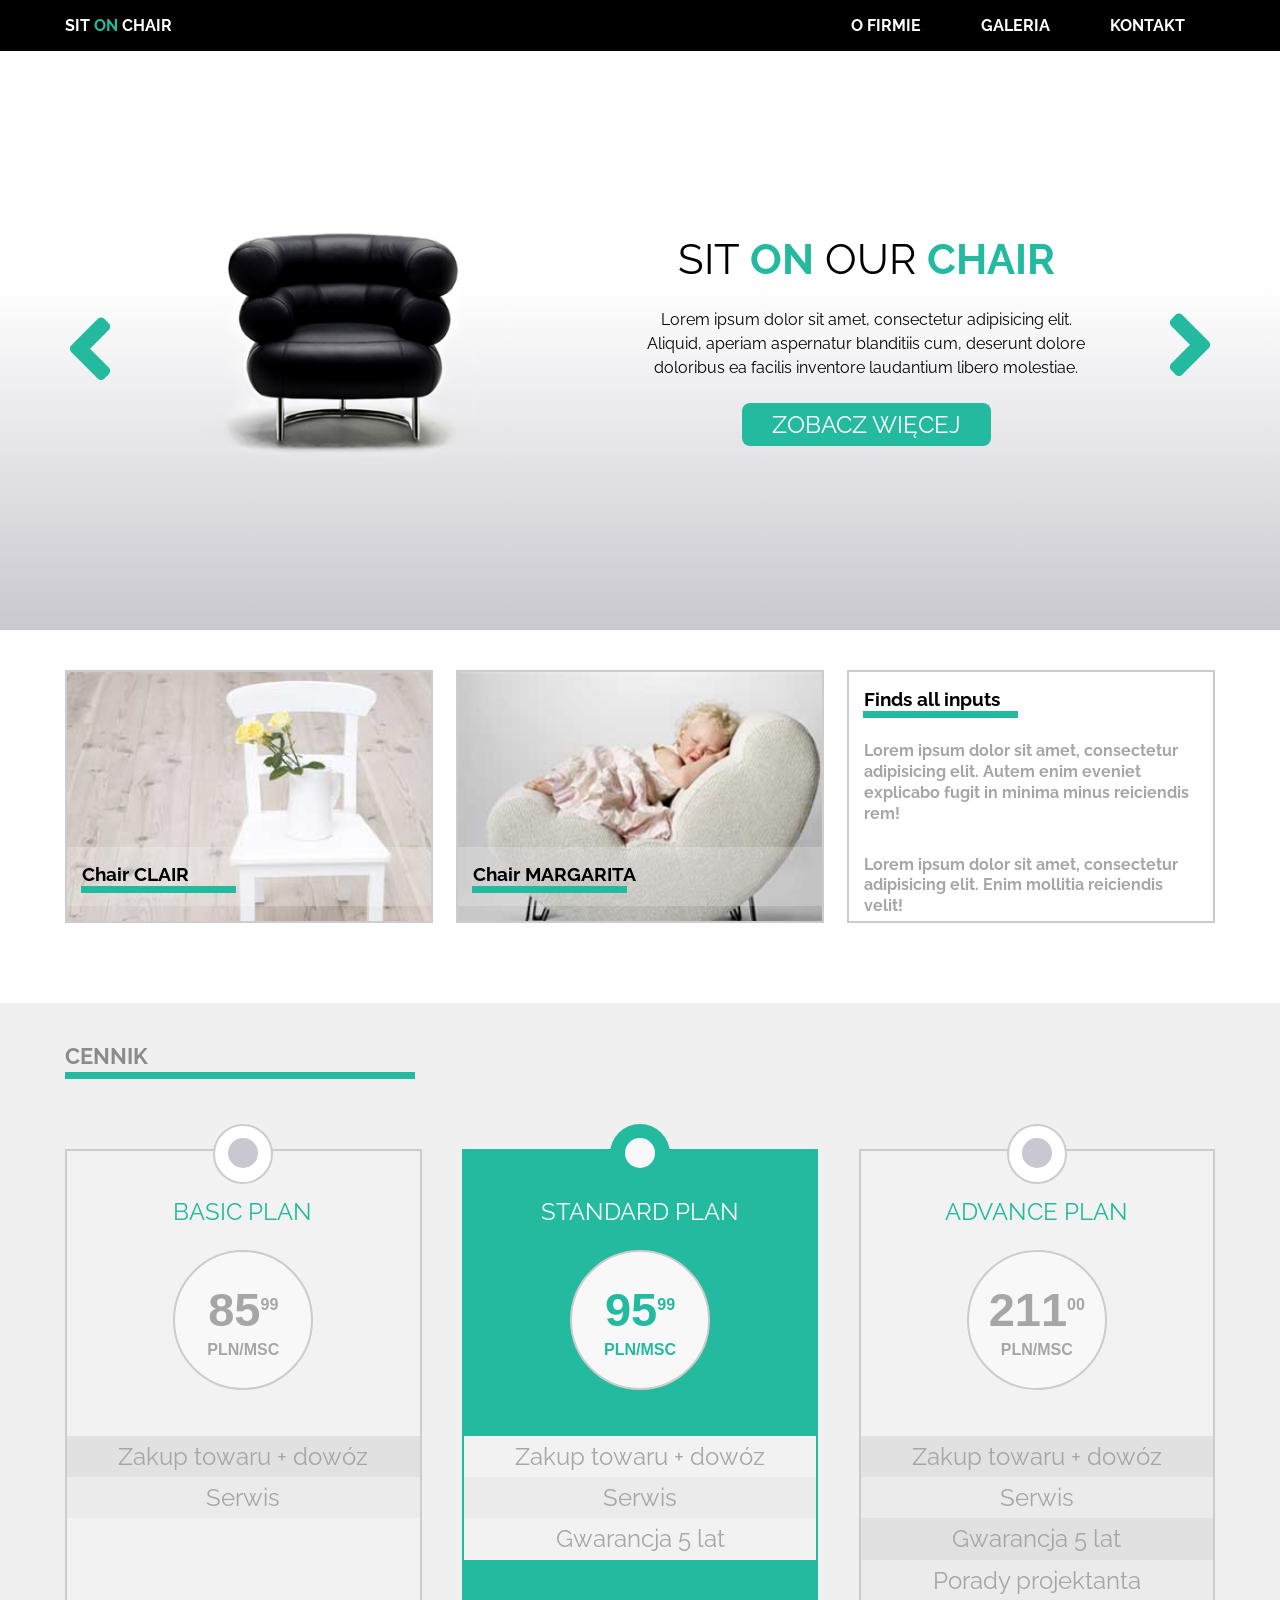
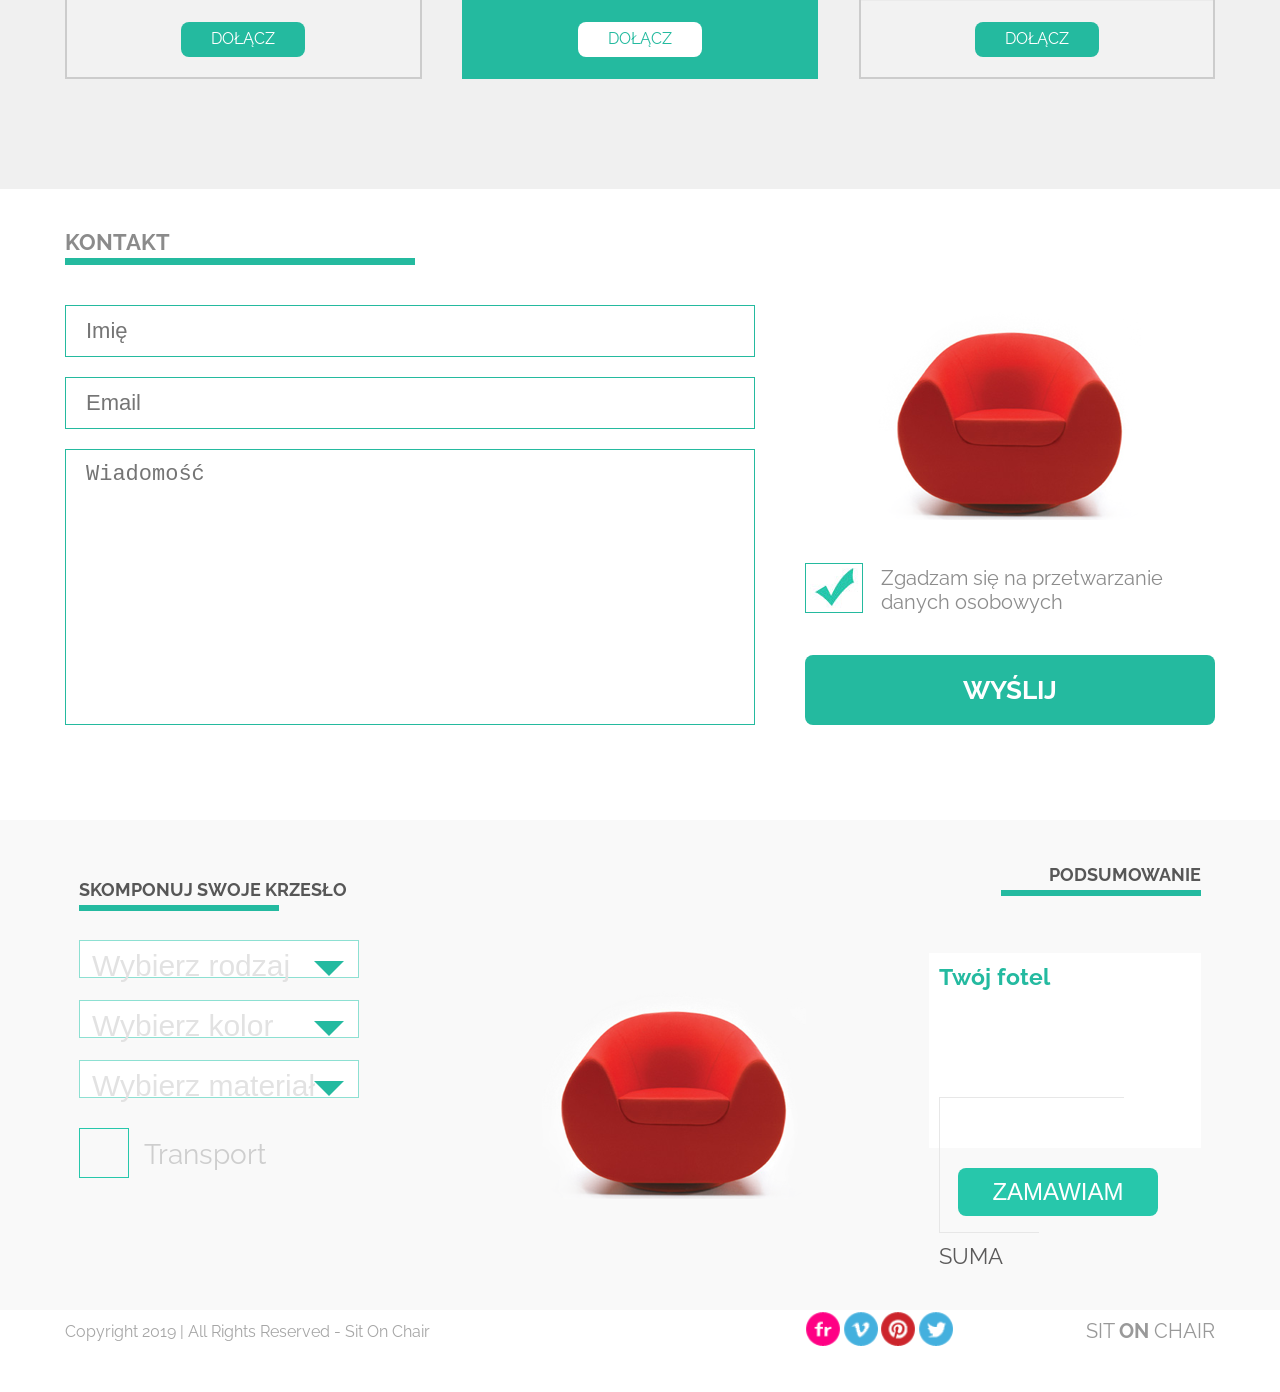
==== index.html @ a541148d "Additional section - Compose your chair" ====
<!DOCTYPE html>
<html lang="en">
<head>
    <meta charset="UTF-8">
    <title>Sit On Chair</title>
    <link rel="stylesheet" href="css/style.css">
    <link rel="stylesheet" href="https://use.fontawesome.com/releases/v5.6.1/css/all.css"
          integrity="sha384-gfdkjb5BdAXd+lj+gudLWI+BXq4IuLW5IT+brZEZsLFm++aCMlF1V92rMkPaX4PP"
          crossorigin="anonymous">
    <link rel="stylesheet" href="https://fonts.googleapis.com/css?family=Raleway:300,400,400i,700&amp;subset=latin-ext" >
    <script src="js/app.js"></script>
</head>
<body>

<!-- header -->
<header class="main-header">
    <div class="container container--flex">
        <h1 class="main-header__logo">
            <a href="#">
                SIT <span class="decor-text">ON</span> CHAIR
            </a>
        </h1>
        <nav class="main-header__nav">
            <ul class="nav-list">
                <li>
                    <a href="#">O Firmie</a>
                    <ul class="nav-list nav-list--sub">
                        <li><a href="#">Aktualności</a></li>
                        <li><a href="#">Nasz team</a></li>
                        <li><a href="#">Historia</a></li>
                    </ul>
                </li>
                <li><a href="#">Galeria</a></li>
                <li><a href="#">Kontakt</a></li>
            </ul>
        </nav>
    </div>
</header>
<!-- / header -->


<!-- slider -->
<section class="slider">
    <div class="slider__el">

        <div class="container container--flex">

            <div class="slider__col">
                <figure class="slides">
                    <img src="images/black_chair.png" alt="">
                </figure>

                <figure class="slides">
                    <img src="images/orange_chair.png" alt="">
                </figure>
            </div>

            <div class="slider__col slider__col--small">
                <h2 class="slider__title">
                    SIT <strong class="decor-text">ON</strong>
                    OUR <strong class="decor-text">CHAIR</strong>
                </h2>
                <p>
                    Lorem ipsum dolor sit amet, consectetur adipisicing elit. Aliquid,
                    aperiam aspernatur blanditiis cum, deserunt dolore doloribus ea facilis
                    inventore laudantium libero molestiae.
                </p>
                <a href="#" class="button">
                    Zobacz więcej
                </a>
            </div>

            <button class="slider__nav slider__nav--prev">
                <i class="fas fa-angle-left"></i>
            </button>
            <button class="slider__nav slider__nav--next">
                <i class="fas fa-angle-right"></i>
            </button>
        </div>

    </div>
</section>
<!-- / slider -->


<!-- offers section -->
<section class="offers spacing-y">
    <div class="container container--flex">

        <div class="offers__col">
            <a href="#">
                <div class="box1_img"></div>
            </a>
            <div class="offers__details">
                <h3 class="title--decor">
                    Chair CLAIR
                </h3>
            </div>
        </div>

        <div class="offers__col">
            <a href="#">
                <div class="box2_img"></div>
            </a>
            <div class="offers__details">
                <h3 class="title--decor">
                    Chair MARGARITA
                </h3>
            </div>
        </div>

        <div class="offers__col">
            <div class="offers__spacing">
                <h3 class="title--decor">Finds all inputs</h3>
                <p>Lorem ipsum dolor sit amet, consectetur adipisicing elit.
                    Autem enim eveniet explicabo fugit in minima minus reiciendis rem!</p>
                <p>Lorem ipsum dolor sit amet, consectetur adipisicing elit. Enim mollitia reiciendis velit!</p>
            </div>
        </div>

    </div>
</section>
<!-- / offers section -->


<!-- pricing section -->
<section class="pricing spacing-y">
    <h2 class="pricing__title container title--decor__sections">CENNIK</h2>
    <div class="container container--flex">

        <div class="pricing__col">
            <div class="pricing__col--plan">
                <h3>BASIC PLAN</h3>
                <div class="circle">
                    <strong>85<sup>99</sup></strong>
                    <strong>PLN/MSC</strong>
                </div>
            </div>
            <div class="pricing__col--descrip">
                <ul class="pricing__col--txt">
                    <li>Zakup towaru + dowóz</li>
                    <li>Serwis</li>
                </ul>
                <a href="#" class="button">DOŁĄCZ</a>
            </div>
        </div>

        <div class="pricing__col pricing__col--standard">
            <div class="pricing__col--plan">
                <h3>STANDARD PLAN</h3>
                <div class="circle">
                    <strong>95<sup>99</sup></strong>
                    <strong>PLN/MSC</strong>
                </div>
            </div>

            <div class="pricing__col--descrip">
                <ul class="pricing__col--txt">
                    <li>Zakup towaru + dowóz</li>
                    <li>Serwis</li>
                    <li>Gwarancja 5 lat</li>
                </ul>
                <a href="#" class="button">DOŁĄCZ</a>
            </div>
        </div>

        <div class="pricing__col">
            <div class="pricing__col--plan">
                <h3>ADVANCE PLAN</h3>
                <div class="circle">
                    <strong>211<sup>00</sup></strong>
                    <strong>PLN/MSC</strong>
                </div>
            </div>
            <div class="pricing__col--descrip">
                <ul class="pricing__col--txt">
                    <li>Zakup towaru + dowóz</li>
                    <li>Serwis</li>
                    <li>Gwarancja 5 lat</li>
                    <li>Porady projektanta</li>
                </ul>
                <a href="#" class="button">DOŁĄCZ</a>
            </div>
        </div>

    </div>
</section>
<!-- / pricing section -->


<!-- form section -->
<section class="form spacing-y">
    <h2 class="form__title container title--decor__sections">KONTAKT</h2>
    <div class="container">

        <form action="" method="post" class="container--flex">
            <div class="form__col">
                <input type="text" name="imie" placeholder="Imię" required>
                <input type="email" name="email" placeholder="Email">
                <textarea rows="10" cols="60" id="message" placeholder="Wiadomość"></textarea>
            </div>

            <div class="form__col--small">
                <figure>
                    <div class="red_chair_img"></div>
                </figure>
                <label for="personal_data" class="check--container">Zgadzam się na przetwarzanie danych osobowych
                    <input type="checkbox" id="personal_data" checked="checked">
                    <span class="check--image"></span>
                </label>
                <a href="#" class="button">
                    Wyślij
                </a>
            </div>
        </form>

    </div>
</section>
<!-- / form section -->


<!--application-->
<section class="application">
    <div class="container container--flex">
        <section class="choice_part inline">
            <header>
                <h3>SKOMPONUJ SWOJE KRZESŁO</h3>
                <span class="green_bell"></span>
            </header>

            <div class="form">
                <div class="drop_down_list">
                    <span class="list_label">Wybierz rodzaj</span>
                    <span class="list_arrow"></span>
                    <ul class="list_panel">
                        <li>Clair</li>
                        <li>Margarita</li>
                        <li>Selena</li>
                    </ul>
                </div>
                <div class="drop_down_list">
                    <span class="list_label">Wybierz kolor</span>
                    <span class="list_arrow"></span>
                    <ul class="list_panel">
                        <li>Czerwony</li>
                        <li>Czarny</li>
                        <li>Pomarańczowy</li>
                    </ul>
                </div>
                <div class="drop_down_list">
                    <span class="list_label">Wybierz materiał</span>
                    <span class="list_arrow"></span>
                    <ul class="list_panel">
                        <li>Tkanina</li>
                        <li>Skóra</li>
                    </ul>
                </div>
                <div class="checkbox check-box">
                    <input type="checkbox" id="transport" data-transport-price="200">
                    <label for="transport">Transport</label>
                </div>
                <!--<div class="checkbox"></div>-->
                <!--<span class="list_label inline_text">Transport</span>-->
            </div>
        </section>

        <section class="image_part inline">
            <img src="images/red_chair.png">
        </section>

        <section class="summary_part inline">
            <header class="align_right">
                <h3>PODSUMOWANIE</h3>
                <span class="green_bell"></span>
            </header>

            <div class="summary_panel">
                <div class="panel_left">
                    <h4 class="title">Twój fotel</h4>
                    <span class="color"></span>
                    <span class="pattern"></span>
                    <span class="transport"></span>
                </div>
                <div class="panel_right">
                    <h4 class="title value"></h4>
                    <span class="color value"></span>
                    <span class="pattern value"></span>
                    <span class="transport value"></span>
                </div>
                <div class="sum_label">SUMA</div>
                <div class="sum"><strong></strong></div>
            </div>
            <a href="" class="green_button">Zamawiam</a>
        </section>
    </div>
</section>
<!--/ application-->


<!-- footer -->
<footer class="container container--flex">
    <div class="footer__col">
        <p>Copyright 2019 | All Rights Reserved - Sit On Chair</p>
    </div>
    <div class="footer__col footer__col--small">
        <div class="footer__col--small">
            <a href="#"><div class="flickr_img"></div></a>
            <a href="#"><div class="vimeo_img"></div></a>
            <a href="#"><div class="pinterest_img"></div></a>
            <a href="#"><div class="twitter_img"></div></a>
        </div>
        <p>SIT <span>ON</span> CHAIR</p>
    </div>
</footer>
<!-- / footer -->

</body>
</html>
---- css/style.css ----
:root {
    --decor-color: #24ba9f;
}

* {
    box-sizing: border-box;
    padding: 0;
    margin: 0;
}

html {
    font-family: 'Raleway', sans-serif;
    font-size: 10px;
    text-align: left;
    /*min-width: 650px;*/
}

body {
    min-width: 640px;
}

img {
    max-width: 100%;
}

a {
    text-decoration: none;
}

textarea {
    resize: none;
}

.container {
    max-width: 1170px;
    margin: 0 auto;
    padding-left: 10px;
    padding-right: 10px;
}

.container--flex {
    display: flex;
    align-items: center;
    justify-content: space-between;
}


.decor-text {
    color: var(--decor-color);
}


.main-header {
    background-color: #000;
    color: white; /* when background image would be disabled */
    text-transform: uppercase;
    font-size: 1.6rem;
}

@media screen and (max-width: 640px), (max-width: 800px){
    .main-header .container--flex {
        flex-direction: column;
    }
    .main-header h1 {
        font-size: 1.8rem;
        padding-bottom: 1rem;
        padding-top: 2rem;
    }
}

.main-header a {
    color: #fff;
}

.main-header h1 {
    font-size: 1.6rem;
}

.main-header__logo a,
.main-header__nav a {
    font-weight: 700;
}

.main-header__logo a:hover,
.main-header__logo a span:hover {
    color: var(--decor-color);
}

.main-header a:hover > span {
    color: #fff;
}

.nav-list {
    list-style: none;
    font-size: 0;
}

.nav-list li {
    display: inline-block;
    font-size: initial;
    position: relative;
    margin: 0 10px;
    padding: 16px 20px;
}

.nav-list li:before {
    content: "";
    position: absolute;
    top: 100%;
    left: 0;
    width: 100%;
    height: 10px;
}

.nav-list li:hover .nav-list--sub {
    display: block;
}

.nav-list--sub {
    position: absolute;
    left: 50%;
    top: calc(100% + 10px); /* bottom sub-nav */
    transform: translateX(-50%);
    width: 130px;
    text-transform: none;
    background: #000;
    padding: 11px 10px;
    display: none;
}

.nav-list--sub:before {
    content: "";
    width: 0;
    height: 0;
    border: 10px solid transparent;
    border-bottom-color: #000;
    position: absolute;
    left: 50%;
    top: -20px;
    transform: translateX(-50%);
}

.nav-list--sub li {
    padding: 6px 0;
}

.nav-list--sub li a:hover {
    color: var(--decor-color);
}


.slider {
    background: linear-gradient(to bottom, #fff 40%, #c9c8d0);
    height: calc(70vh - 51px);
    font-size: 1.6rem;
    text-align: center;
}

.slider .container,
.slider__el {
    height: 100%;
}

button i .fas {
    font-weight: 400;
}

.slider__col {
    width: 48%;
}

.slider__col--small {
    width: 45%;
    padding-right: 50px;
}

.slider__col img {
    width: 90%;
}

.slider__title {
    font-size: 4.2rem;
    color: initial;
}

.slider__col h2 {
    font-weight: 400;
}

.slider p {
    padding-bottom: 5%;
    padding-top: 5%;
    line-height: 1.5;
}

.button {
    display: inline-block;
    background: var(--decor-color);
    color: #fff;
    font-size: 2.4rem;
    padding: 7px 30px;
    border-radius: 8px;
    transition: all .3s;
    text-transform: uppercase;
}

.button:hover {
    color: var(--decor-color);
    background: #dfdfdf;
}

.slider__nav {
    position: absolute;
    top: 39%;
    transform: translateY(-50%);
    z-index: 2;
    background: none;
    border: 0;
    color: var(--decor-color);
    font-size: 10rem;
}

.slider__nav--next {
    top: 11%;
    position: relative;
}

.offers .container {
    align-items: flex-start;
}

.spacing-y {
    padding: 40px 0 80px;
}

.offers img {
    width: 100%;
    display: block;
}

.offers__col {
    width: 32%;
    font-size: 1.6rem;
    max-height: 253px;
    overflow: hidden;
    position: relative;
    color: #a6a6a6;

    border: 2px solid #ccc;
    line-height: 1.3;
}

.offers__col a .box1_img,
.offers__col a .box2_img {
    background-image: url("../images/box1_img.jpg");
    width: 100%;
    height: 260px;
    margin-bottom: 5px;
    background-size: contain;
    background-repeat: no-repeat;
}

.offers__col a .box2_img {
    background-image: url("../images/box2_img.jpg");
}

.offers__details {
    position: absolute;
    left: 0;
    bottom: 15px;
    width: 100%;
    background: rgba(255,255,255,.2);
    padding: 15px 15px 20px;
    z-index: 2; /* text over an image */
    pointer-events: none;
}

.title--decor,
.title--decor__sections {
    position: relative;
    color: black;
}

.title--decor__sections {
    font-size: 2.2rem;
    color: #8b8b8b;
}

.title--decor:before {
    content: "";
    width: 155px;
    height: 7px;
    background-color: var(--decor-color);
    position: absolute;
    left: -1px;
    bottom: -7px;
}

.title--decor__sections:before {
    content: "";
    width: 350px;
    height: 7px;
    background-color: var(--decor-color);
    position: absolute;
    bottom: -10px;
}

.offers__spacing {
    padding: 15px;
}

.offers p {
    margin: 30px 0;
    font-weight: 700;
}


.pricing {
    background: #f0f0f0;
    color: #a6a6a6;
    font-size: 1.6rem;
}

.pricing__title,
.form__title {
    margin-bottom: 40px;
}

.pricing__col {
    width: 31%;
    font-size: 1.6rem;
    height: 530px;
    position: relative;
    margin-top: 40px;
    margin-bottom: 30px;
    padding: 20px 0;
    border: 2px solid #ccc;
    line-height: 1.3;
    background: #f2f2f2;

    display: flex;
    flex-direction: column;
    align-items: center;
    justify-content: space-between;
}

.pricing__col--plan {
    display: flex;
    flex-direction: column;
    height: 60%;
}

.pricing__col--descrip {
    display: flex;
    flex-direction: column;
    justify-content: space-between;
    height: 50%;
    width: 100%;
    align-items: center;
}


.pricing__col:before,
.pricing__col:after {
    content: "";
    box-sizing: border-box;
    position: absolute;
    border-radius: 50%;
    width: 30px;
    height: 30px;
    left: 0;
    right: 0;
    margin: 0 auto; /* necessary */
    top: -13px;
    background-color: #c9c8d0;
}

.pricing__col:before {
    width: 60px;
    height: 60px;
    border: 2px solid #ccc;
    top: -27px;
    background-color: #fff;
}

.pricing__col h3 {
    font-size: 2.4rem;
    font-weight: 400;
    color: var(--decor-color);
    margin-top: 25px;
    margin-bottom: 18px;
}

.pricing__col--txt {
    font-size: 2.4rem;
    text-align: center;
    background-color: #e1e1e1;
    width: 100%;
    color: #8b8b8b;
}

.pricing__col--standard .pricing__col--txt:nth-child(1n) {
    background-color: #f2f2f2;
}

.pricing__col--txt li {
    padding-top: 5px;
    padding-bottom: 5px;
    list-style: none;
    color: #a6a6a6;
}

.pricing__col--txt li:nth-child(2n) {
    background-color: #ebebeb;
}

.pricing__col .circle {
    width: 140px;
    height: 140px;
    margin-top: 5px;
    margin-bottom: 25px;
    margin-left: 50%;
    margin-right: 11%;
    border: 2px solid #ccc;
    border-radius: 50%;
    transform: translateX(-50%);
    background-color: #f8f8f8;
    display: flex;
    flex-direction: column;
    align-items: center;
    justify-content: center;
}

.pricing__col .circle strong {
    font-size: 4.7rem;
    font-family: ralewaybold, Arial, sans-serif;
}

.pricing__col .circle strong:last-of-type {
    font-size: 1.6rem;
}

.pricing__col .circle sup {
    font-size: 1.6rem;
    margin-bottom: 5px;
}

.pricing__col .button {
    font-size: 1.6rem;
    margin: 0 auto;
}

.pricing__col--standard {
    background-color: var(--decor-color);
    border: 2px solid var(--decor-color);
}

.pricing__col--standard h3 {
    color: #f8f8f8;
}

.pricing__col--standard .circle {
    color: var(--decor-color);
}

.pricing__col--standard .button {
    background-color: #f8f8f8;
}

.pricing__col--standard:before {
    border: 2px solid var(--decor-color);
}

.pricing__col--standard:before {
    background-color: var(--decor-color);
}
.pricing__col--standard:after {
    background-color: #f8f8f8;
}

.pricing__col--standard .button {
    background-color: #fff;
    color: var(--decor-color);
}

.pricing__col--standard .button:hover {
    color: var(--decor-color);
    background: #f8f8f8;
    font-weight: 700;
}

.form {
    color: #8c8c8c;
}

.form__col {
    width: 60%;
    font-size: 2.2rem;
}

.form__col--small {
    width: 40%;
    padding-left: 50px;
    display: flex;
    flex-direction: column;
    text-align: center;
    padding-bottom: 0;
}

.form__col--small figure {
    display: flex;
    justify-content: center;
}

.form__col--small figure .red_chair_img {
    background-image: url("../images/red_chair.png");
    width: 264px;
    height: 210px;
    margin-bottom: 5px;
    background-size: contain;
    background-repeat: no-repeat;
}

.form__col--small label {
    font-size: 2rem;
    padding-left: 76px;
    text-align: left;
    margin-top: 10%;
    margin-bottom: 10%;
}

.form__col--small .button {
    font-size: 2.6rem;
    font-weight: 700;
    padding-top: 20px;
    padding-bottom: 20px;
}

input,
textarea {
    width: 100%;
    font-size: 2.2rem;
    padding: 12px 20px;
    margin-top: 10px;
    margin-bottom: 10px;
    border: 1px solid var(--decor-color);
}

input:focus,
textarea:focus {
    background-color: var(--decor-color);
    color: white;
}

input:focus::placeholder,
textarea:focus::placeholder {
    color: #fff;
    opacity: 1; /* Firefox */
}
input:focus:-ms-input-placeholder { /* Internet Explorer 10-11 */
    color: #fff;
}
input:focus::-ms-input-placeholder { /* Microsoft Edge */
    color: #fff;
}

/* c h e c k b o x */
.check--container {
    display: block;
    position: relative;
    padding-left: 50px;
    cursor: pointer;
    font-size: 22px;
    -webkit-user-select: none;
    -moz-user-select: none;
    -ms-user-select: none;
    user-select: none;
}

/* Hiding the browser's default checkbox */
.check--container input {
    position: absolute;
    opacity: 0;
    cursor: pointer;
    height: 0;
    width: 0;
}

/* Custom checkbox */
.check--image {
    position: absolute;
    top: -3px;
    left: 0;
    height: 50px;
    width: 58px;
    background-color: #eee;
    border: 1px solid var(--decor-color);
}

/* When checked, add a background image (checkmark) */
.check--container input:checked ~ .check--image {
    height: 50px;
    width: 58px;
    background: url("../images/form_ok.jpg") no-repeat center;
    border: 1px solid var(--decor-color);
}

/* Hiding when not checked */
.check--image:after {
    content: "";
    position: absolute;
    display: none;
}

/* Show checkmark image when checked */
.check--container input:checked ~ .check--image:after {
    display: block;
}


.footer__col {
    font-size: 1.6rem;
    color: #a6a6a6;
    width: 60%;
    padding-bottom: 40px;
}

.footer__col--small {
    font-size: 2rem;
    color: #999999;
    width: 40%;
    padding-left: 25px;

    display: flex;
    justify-content: space-between;
    align-items: center;
}

.footer__col--small span {
    font-weight: 700;
}

.footer__col--small a .flickr_img,
.footer__col--small a .vimeo_img,
.footer__col--small a .pinterest_img,
.footer__col--small a .twitter_img {
    background-image: url("../images/flickr.png");
    width: 37px;
    height: 37px;
    margin-bottom: 5px;
    background-size: contain;
    background-repeat: no-repeat;
}

.footer__col--small a .vimeo_img {
    background-image: url("../images/vimeo.png");
}
.footer__col--small a .pinterest_img {
    background-image: url("../images/pinterest.png");
}
.footer__col--small a .twitter_img {
    background-image: url("../images/twitter.png");
}

@media screen and (max-width: 800px) {
    .slider {
        background: linear-gradient(to bottom, #fff 40%, #c9c8d0);
        height: calc(81vh - 51px);
        font-size: 1.6rem;
    }

    .slider__nav--prev {
        top: 53%;
    }

    .pricing .container--flex {
        flex-direction: column;
    }
    .pricing__col {
        width: 70%;
    }

    .pricing h2 {
        text-align: center;
        padding-bottom: 1rem;
    }

    .form h2 {
        text-align: center;
        padding-bottom: 1rem;
    }

    .container .container--flex {
        flex-direction: column;
        justify-content: flex-start;
    }

    .container .form__col {
        width: 80%;
    }
    .container .form__col--small {
        width: 80%;
        padding-left: 0;
    }

    .title--decor__sections:before {
        content: "";
        width: 60%;
        height: 3px;
        left: 20%;
        background-color: var(--decor-color);
        position: absolute;
        bottom: -10px;
    }

    .spacing-y {
        padding: 4rem 0 4rem;
    }

    .offers .container--flex {
        flex-direction: column;
        align-items: center;
    }

    .offers__col a .box1_img,
    .offers__col a .box2_img {
        background-position: center;
    }
    .offers .offers__col {
        width: 90%;
        border: none;
        text-align: center;
        padding-top: 2rem;
    }
    .offers .offers__col:first-child {
        padding-top: 0;
    }

    .title--decor:before {
        content: "";
        width: 50%;
        height: 3px;
        left: 25%;
        background-color: var(--decor-color);
        position: absolute;
        bottom: -10px;
    }

    .footer__col {
        width: 80%;
        padding-bottom: 40px;
        text-align: center;
    }

    .footer__col--small {
        width: 55%;
        padding-left: 25px;

        display: flex;
        justify-content: space-between;
        align-items: center;
    }

    footer.container--flex {
        flex-direction: column-reverse;
    }
}

@media screen and (max-width: 640px) {
    .pricing__col {
        width: 80%;
    }
}


.slides {
    display: none;
}

.visible {
    display: inline-block;
}


/* compose your chair */

.application {
    background-color: #f9f9f9;
    padding-top: 30px;
    padding-bottom: 80px;
}
.application h3 {
    color: #575757;
    font-size: 18px;
}

.application header.align_right{
    text-align: right;
}

.inline {
    display:inline-block;
    width:300px;
    padding:14px;
    vertical-align: top;
}

.drop_down_list {
    border:1px solid #8de0d2;
    width: 280px;
    height:38px;
    background-color: white;
    margin-top:22px;
    padding: 8px 12px;
    position: relative;
}

.list_label {
    font-size: 30px;
    color: #e2e2e2;
    font-family: 'ralewaylight', Arial, Tahoma, sans-serif;
}

.checkbox {
    position: relative;
    padding: 30px 30px 30px 0;
}
.checkbox input {
    display: block;
    opacity: 0;
    height: 48px;
    position: absolute;
    width: 48px;
    cursor: pointer;
}

.checkbox label {
    display: block;
    padding-left: 65px;
    position: relative;
    font-size: 28px;
    color: #cecece;
    line-height: 120%;
    padding-top: 10px;
    cursor: pointer;
}

.checkbox label::before, .checkbox label::after {
    border: 1px solid #27c7ab;
    content: "";
    display: block;
    left: 0;
    height: 48px;
    position: absolute;
    width: 48px;
    top: 0;
}
.checkbox label::after {
    background: url("data:image/svg+xml;charset=US-ASCII,%3Csvg%20xmlns%3D%22http%3A//www.w3.org/2000/svg%22%20xmlns%3Axlink%3D%22http%3A//www.w3.org/1999/xlink%22%20preserveAspectRatio%3D%22xMidYMid%22%20width%3D%2233.875%22%20height%3D%2233%22%20viewBox%3D%220%200%2033.875%2033%22%3E%0A%20%20%3Cpath%20d%3D%22M9.470%2C15.209%20L14.061%2C24.104%20C14.061%2C24.104%2021.522%2C6.026%2033.287%2C-0.000%20C33.000%2C4.304%2031.852%2C8.035%2033.861%2C12.626%20C28.696%2C13.774%2018.078%2C26.687%2014.635%2C33.000%20C9.756%2C26.974%204.017%2C22.382%20-0.000%2C20.948%20L9.470%2C15.209%20Z%22%20fill%3D%22%2327c7ab%22/%3E%0A%3C/svg%3E%0A") no-repeat center;
    border: 0;
    display: none;
}

.checkbox input:checked + label::after {
    display: block;
}

.active {
    background: url('../images/form_ok.jpg');
    width: 48px;
    height: 40px;

}
.inline_text {
    display: inline-block;
    width: 228px;
    vertical-align: top;
    margin-top: 30px;
    margin-left: 15px;
    color: #aeaeae;
}
.image_part img{
    margin-top: 110px;
    margin-left: 38px;
}

.application .green_bell {
    background-color: #24baa0;
    width: 200px;
    height: 6px;
    display: inline-block;
    margin: 5px 0 5px 0;
}

.summary_panel {
    background-color: white;
    width:100%;
    height:195px;
    padding:10px;
    margin-top: 50px;

}

.application .green_button {
    background-color: #27c7ab;
    color: white;
    text-align:center;
    text-transform: uppercase;
    width: 200px;
    padding: 10px 30px;
    font-size: 24px;
    display: inline-block;
    font-family: 'ralewaymedium', Arial, Tahoma, sans-serif;
    margin-top: 20px;
    margin-left: 29px;
    border-radius: 8px;
    text-decoration: none;
}
.panel_left {
    display: inline-block;
    width: 185px;
    vertical-align: top;
    padding-bottom:10px;
    border-bottom:1px solid #e7e7e7;
    height: 135px;
}

.panel_right {
    display: inline-block;
    width: 100px;
    border-left:1px solid #e7e7e7;
    text-align: right;
    vertical-align: top;
    padding-bottom:10px;
    border-bottom:1px solid #e7e7e7;
    height: 135px;
}

.panel_left h4 , .panel_right h4{
    color: #24baa0;
    font-size: 23px;
}

.panel_left span{
    margin-top:10px;
    font-size: 22px;
    color: #5b5a5a;
    display: block;
}

.panel_right span {
    display: block;
    font-size: 22px;
    color: #24baa0;
    margin-top:10px;
}
.sum_label{
    display: inline-block;
    width: 185px;
    margin-top: 10px;
    font-size: 22px;
    color: #5b5a5a;
}

.sum {
    display: inline-block;
    width: 100px;
    text-align: right;
    margin-top: 10px;
    font-size: 22px;
    color: #24baa0;
}

.list_arrow {
    width: 0;
    height: 0;
    border-left: 15px solid transparent;
    border-right: 15px solid transparent;
    border-top: 15px solid #24baa0;
    display:block;
    position: absolute;
    right: 14px;
    top: 20px;
    cursor: pointer;
}

.list_panel {
    background-color: white;
    border: 1px solid #ccc;
    width: 288px;
    padding-left: 15px;
    padding-bottom: 10px;
    list-style: none;
    margin: 0;
    left: 0px;
    z-index: 2;
    position: absolute;
    top: 54px;
    display:none;
}
.list_panel li {
    margin-top:10px;
    cursor: pointer;
    color: #585858;
}

.title {
    height: 30px;
}


/* animations */

.focus-in {
    -webkit-animation: focus-in 0.3s cubic-bezier(0.250, 0.460, 0.450, 0.940) both;
    animation: focus-in 0.3s cubic-bezier(0.250, 0.460, 0.450, 0.940) both;
}

@-webkit-keyframes focus-in {
    0% {
        -webkit-filter: blur(8px);
        filter: blur(8px);
        opacity: 0;
    }
    100% {
        -webkit-filter: blur(0px);
        filter: blur(0px);
        opacity: 1;
    }
}
@keyframes focus-in {
    0% {
        -webkit-filter: blur(12px);
        filter: blur(12px);
        opacity: 0;
    }
    100% {
        -webkit-filter: blur(0px);
        filter: blur(0px);
        opacity: 1;
    }
}
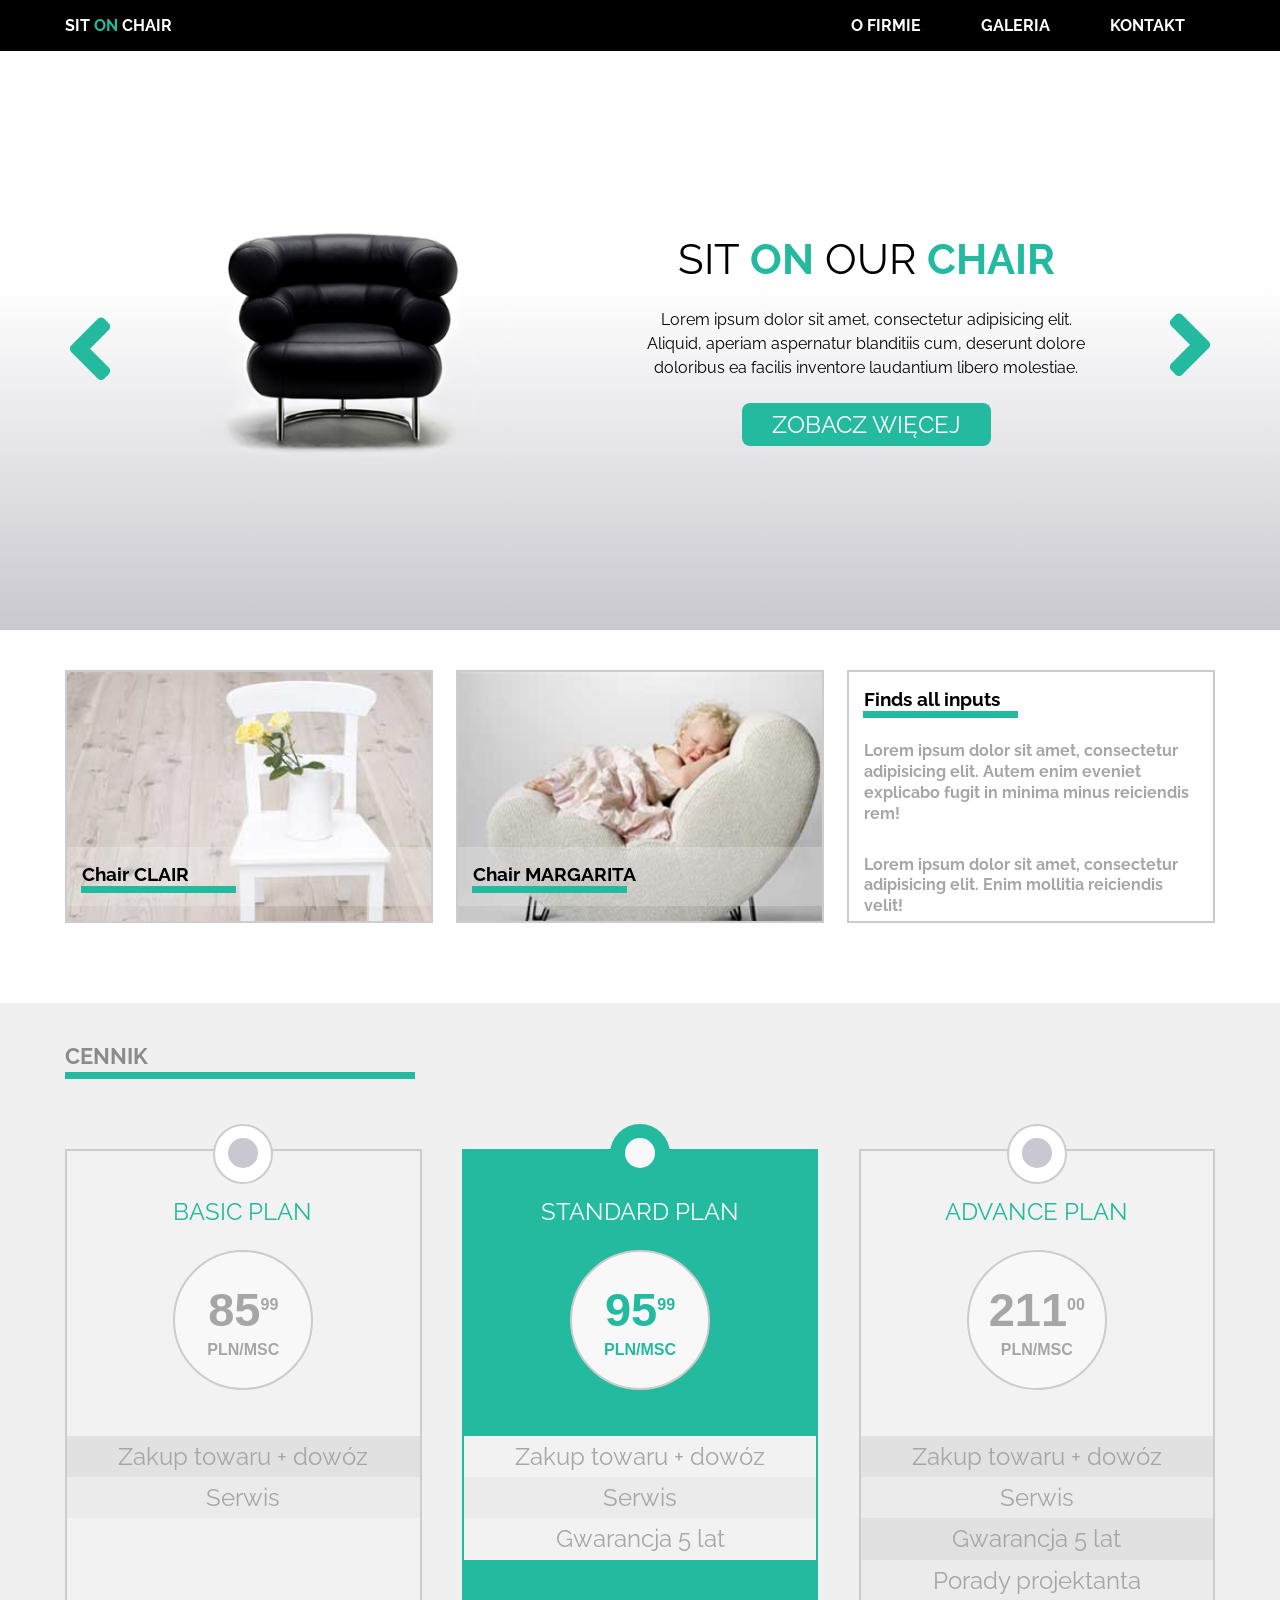
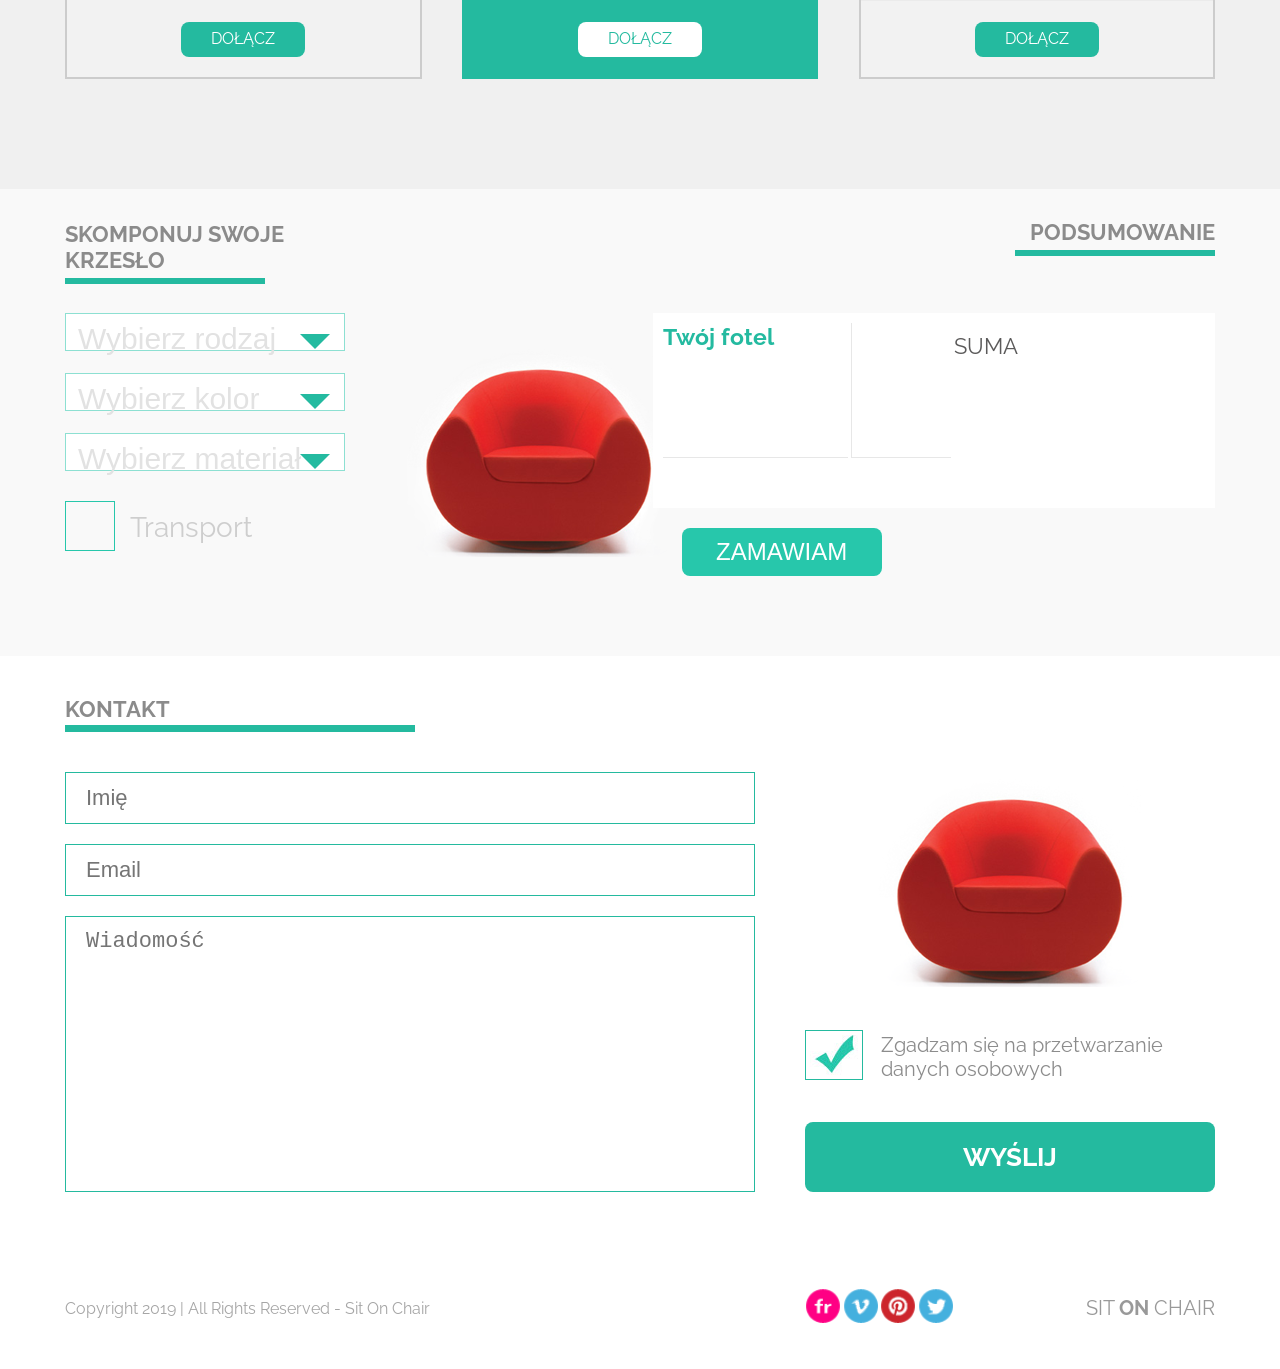
==== commit 5b4f0af9: "Footer, before changes" ====
--- a/index.html
+++ b/index.html
@@ -3,6 +3,7 @@
 <head>
     <meta charset="UTF-8">
     <title>Sit On Chair</title>
+    <meta name="viewport" content="width=device-width, initial-scale=1.0">
     <link rel="stylesheet" href="css/style.css">
     <link rel="stylesheet" href="https://use.fontawesome.com/releases/v5.6.1/css/all.css"
           integrity="sha384-gfdkjb5BdAXd+lj+gudLWI+BXq4IuLW5IT+brZEZsLFm++aCMlF1V92rMkPaX4PP"
@@ -11,6 +12,8 @@
     <script src="js/app.js"></script>
 </head>
 <body>
+
+
 
 <!-- header -->
 <header class="main-header">
@@ -187,6 +190,82 @@
 </section>
 <!-- / pricing section -->
 
+<!--application-->
+<section class="application">
+    <div class="container container--flex">
+        <section class="choice_part inline">
+            <header>
+                <h2>SKOMPONUJ SWOJE KRZESŁO</h2>
+                <span class="green_bell"></span>
+            </header>
+
+            <div class="form">
+                <div class="drop_down_list">
+                    <span class="list_label">Wybierz rodzaj</span>
+                    <span class="list_arrow"></span>
+                    <ul class="list_panel">
+                        <li>Clair</li>
+                        <li>Margarita</li>
+                        <li>Selena</li>
+                    </ul>
+                </div>
+                <div class="drop_down_list">
+                    <span class="list_label">Wybierz kolor</span>
+                    <span class="list_arrow"></span>
+                    <ul class="list_panel">
+                        <li>Czerwony</li>
+                        <li>Czarny</li>
+                        <li>Pomarańczowy</li>
+                    </ul>
+                </div>
+                <div class="drop_down_list">
+                    <span class="list_label">Wybierz materiał</span>
+                    <span class="list_arrow"></span>
+                    <ul class="list_panel">
+                        <li>Tkanina</li>
+                        <li>Skóra</li>
+                    </ul>
+                </div>
+                <div class="checkbox check-box">
+                    <input type="checkbox" id="transport" data-transport-price="200">
+                    <label for="transport">Transport</label>
+                </div>
+                <!--<div class="checkbox"></div>-->
+                <!--<span class="list_label inline_text">Transport</span>-->
+            </div>
+        </section>
+
+        <section class="image_part inline">
+            <img src="images/red_chair.png">
+        </section>
+
+        <section class="summary_part inline">
+            <header class="align_right">
+                <h2>PODSUMOWANIE</h2>
+                <span class="green_bell"></span>
+            </header>
+
+            <div class="summary_panel">
+                <div class="panel_left">
+                    <h4 class="title">Twój fotel</h4>
+                    <span class="color"></span>
+                    <span class="pattern"></span>
+                    <span class="transport"></span>
+                </div>
+                <div class="panel_right">
+                    <h4 class="title value"></h4>
+                    <span class="color value"></span>
+                    <span class="pattern value"></span>
+                    <span class="transport value"></span>
+                </div>
+                <div class="sum_label">SUMA</div>
+                <div class="sum"><strong></strong></div>
+            </div>
+            <a href="" class="green_button">Zamawiam</a>
+        </section>
+    </div>
+</section>
+<!--/ application-->
 
 <!-- form section -->
 <section class="form spacing-y">
@@ -219,82 +298,7 @@
 <!-- / form section -->
 
 
-<!--application-->
-<section class="application">
-    <div class="container container--flex">
-        <section class="choice_part inline">
-            <header>
-                <h3>SKOMPONUJ SWOJE KRZESŁO</h3>
-                <span class="green_bell"></span>
-            </header>
-
-            <div class="form">
-                <div class="drop_down_list">
-                    <span class="list_label">Wybierz rodzaj</span>
-                    <span class="list_arrow"></span>
-                    <ul class="list_panel">
-                        <li>Clair</li>
-                        <li>Margarita</li>
-                        <li>Selena</li>
-                    </ul>
-                </div>
-                <div class="drop_down_list">
-                    <span class="list_label">Wybierz kolor</span>
-                    <span class="list_arrow"></span>
-                    <ul class="list_panel">
-                        <li>Czerwony</li>
-                        <li>Czarny</li>
-                        <li>Pomarańczowy</li>
-                    </ul>
-                </div>
-                <div class="drop_down_list">
-                    <span class="list_label">Wybierz materiał</span>
-                    <span class="list_arrow"></span>
-                    <ul class="list_panel">
-                        <li>Tkanina</li>
-                        <li>Skóra</li>
-                    </ul>
-                </div>
-                <div class="checkbox check-box">
-                    <input type="checkbox" id="transport" data-transport-price="200">
-                    <label for="transport">Transport</label>
-                </div>
-                <!--<div class="checkbox"></div>-->
-                <!--<span class="list_label inline_text">Transport</span>-->
-            </div>
-        </section>
-
-        <section class="image_part inline">
-            <img src="images/red_chair.png">
-        </section>
-
-        <section class="summary_part inline">
-            <header class="align_right">
-                <h3>PODSUMOWANIE</h3>
-                <span class="green_bell"></span>
-            </header>
-
-            <div class="summary_panel">
-                <div class="panel_left">
-                    <h4 class="title">Twój fotel</h4>
-                    <span class="color"></span>
-                    <span class="pattern"></span>
-                    <span class="transport"></span>
-                </div>
-                <div class="panel_right">
-                    <h4 class="title value"></h4>
-                    <span class="color value"></span>
-                    <span class="pattern value"></span>
-                    <span class="transport value"></span>
-                </div>
-                <div class="sum_label">SUMA</div>
-                <div class="sum"><strong></strong></div>
-            </div>
-            <a href="" class="green_button">Zamawiam</a>
-        </section>
-    </div>
-</section>
-<!--/ application-->
+
 
 
 <!-- footer -->
@@ -302,7 +306,7 @@
     <div class="footer__col">
         <p>Copyright 2019 | All Rights Reserved - Sit On Chair</p>
     </div>
-    <div class="footer__col footer__col--small">
+    <div class="footer__col footer__col--small container--flex">
         <div class="footer__col--small">
             <a href="#"><div class="flickr_img"></div></a>
             <a href="#"><div class="vimeo_img"></div></a>
--- a/css/style.css
+++ b/css/style.css
@@ -13,10 +13,6 @@
     font-size: 10px;
     text-align: left;
     /*min-width: 650px;*/
-}
-
-body {
-    min-width: 640px;
 }
 
 img {
@@ -770,6 +766,54 @@
     .pricing__col {
         width: 80%;
     }
+
+    .slider .container--flex {
+        flex-direction: column;
+        justify-content: flex-start;
+    }
+
+    .slider__col, .slider__col--small {
+        width: 90%;
+        padding-right: 0;
+    }
+
+    .slider .container .slider__col--small p {
+        display: none;
+    }
+
+    .slider__col--small h2 {
+        padding-bottom: 2rem;
+    }
+
+    .slider__nav--prev {
+        left: 1rem;
+    }
+    .slider__nav--next {
+        position: absolute;
+        top: 53%;
+        right: 1rem;
+    }
+
+    .slider__col figure {
+        padding-top: 2rem;
+    }
+
+    .slider__title {
+        font-size: 3.2rem;
+    }
+
+    .slider__nav {
+        font-size: 8rem;
+    }
+}
+
+@media screen and (max-width: 320px) {
+    .pricing__col {
+        width: 70%;
+    }
+    /*.slider .container .slider__col--small {*/
+        /*display: none;*/
+    /*}*/
 }
 
 
@@ -780,6 +824,9 @@
 .visible {
     display: inline-block;
 }
+
+
+
 
 
 /* compose your chair */
@@ -789,9 +836,34 @@
     padding-top: 30px;
     padding-bottom: 80px;
 }
-.application h3 {
-    color: #575757;
-    font-size: 18px;
+
+
+
+@media screen and (max-width: 800px) {
+    .application .container--flex {
+        flex-direction: column;
+    }
+    .application .container--flex > section:nth-child(2) {
+        display: none;
+    }
+    /*.application header .align_right{*/
+        /*text-align: center;*/
+    /*}*/
+
+    footer .footer__col .container--flex {
+        flex-direction: row;
+        width: 90%;
+    }
+
+    footer .footer__col--small {
+        padding-left: 0;
+        width: 90%;
+    }
+}
+
+.application h2 {
+    color: #8b8b8b;
+    font-size: 2.2rem;
 }
 
 .application header.align_right{
@@ -799,9 +871,9 @@
 }
 
 .inline {
-    display:inline-block;
-    width:300px;
-    padding:14px;
+    display: inline-block;
+    /*width: 300px;*/
+    /*padding: 14px;*/
     vertical-align: top;
 }
 
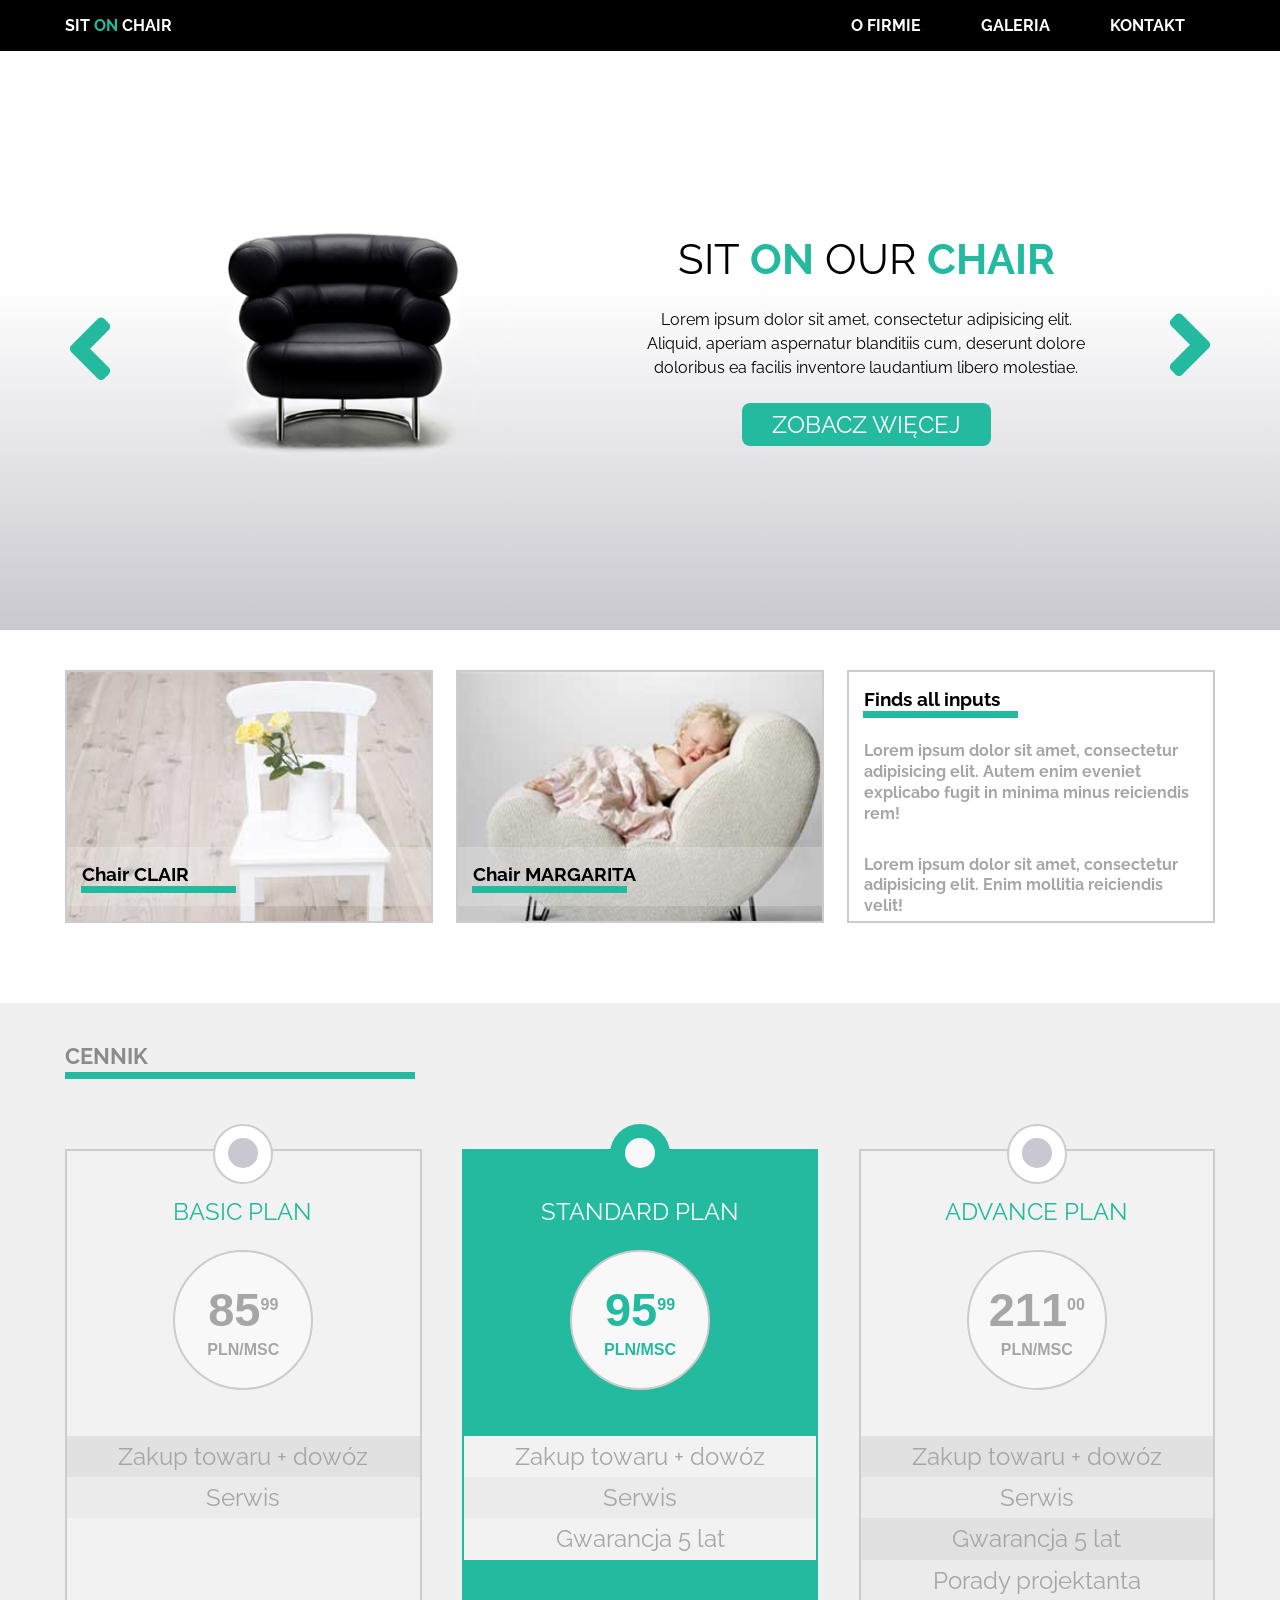
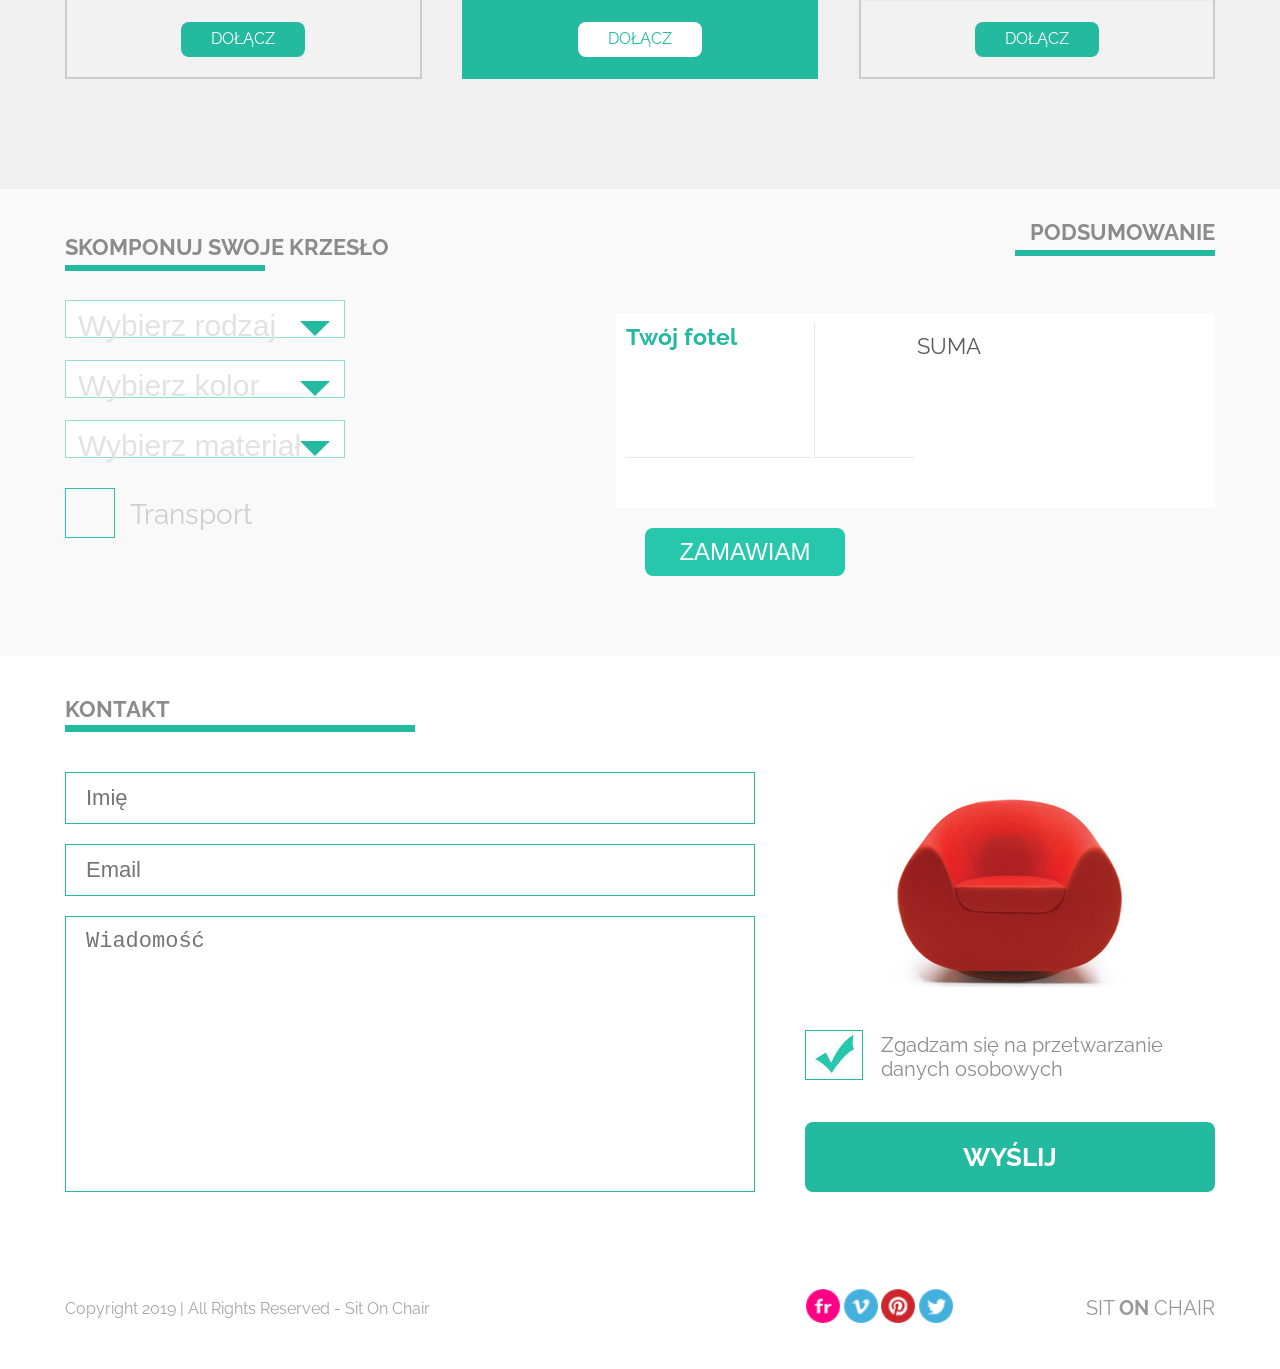
==== commit 2dbf4365: "Calculator - BEM" ====
--- a/index.html
+++ b/index.html
@@ -13,7 +13,26 @@
 </head>
 <body>
 
-
+<!--<nav role="navigation">-->
+    <!--<div id="menuToggle">-->
+        <!--<input type="checkbox" />-->
+
+        <!--<span></span>-->
+        <!--<span></span>-->
+        <!--<span></span>-->
+
+        <!--<ul id="menu">-->
+            <!--<a href="#"><li>O Firmie</li></a>-->
+            <!--<ul class="nav-list nav-list&#45;&#45;sub">-->
+                <!--<li><a href="#">Aktualności</a></li>-->
+                <!--<li><a href="#">Nasz team</a></li>-->
+                <!--<li><a href="#">Historia</a></li>-->
+            <!--</ul>-->
+            <!--<a href="#"><li>Galeria</li></a>-->
+            <!--<a href="#"><li>Kontakt</li></a>-->
+        <!--</ul>-->
+    <!--</div>-->
+<!--</nav>-->
 
 <!-- header -->
 <header class="main-header">
@@ -23,7 +42,7 @@
                 SIT <span class="decor-text">ON</span> CHAIR
             </a>
         </h1>
-        <nav class="main-header__nav">
+        <nav class="main-header__nav" role="navigation">
             <ul class="nav-list">
                 <li>
                     <a href="#">O Firmie</a>
@@ -37,10 +56,70 @@
                 <li><a href="#">Kontakt</a></li>
             </ul>
         </nav>
+
+        <nav class="main-header__mobileNav" role="navigation">
+            <ul class="nav-list">
+                <li>
+                    <a href="#">O Firmie</a>
+                    <ul class="nav-list nav-list--sub">
+                        <li><a href="#">Aktualności</a></li>
+                        <li><a href="#">Nasz team</a></li>
+                        <li><a href="#">Historia</a></li>
+                    </ul>
+                </li>
+                <li><a href="#">Galeria</a></li>
+                <li><a href="#">Kontakt</a></li>
+            </ul>
+        </nav>
+
     </div>
 </header>
 <!-- / header -->
 
+
+
+<!--sprzed zmian-->
+<!-- header -->
+<!--<header class="main-header">-->
+    <!--<div class="container container&#45;&#45;flex">-->
+        <!--<h1 class="main-header__logo">-->
+            <!--<a href="#">-->
+                <!--SIT <span class="decor-text">ON</span> CHAIR-->
+            <!--</a>-->
+        <!--</h1>-->
+        <!--<nav class="main-header__nav" role="navigation">-->
+            <!--<ul class="nav-list">-->
+                <!--<li>-->
+                    <!--<a href="#">O Firmie</a>-->
+                    <!--<ul class="nav-list nav-list&#45;&#45;sub">-->
+                        <!--<li><a href="#">Aktualności</a></li>-->
+                        <!--<li><a href="#">Nasz team</a></li>-->
+                        <!--<li><a href="#">Historia</a></li>-->
+                    <!--</ul>-->
+                <!--</li>-->
+                <!--<li><a href="#">Galeria</a></li>-->
+                <!--<li><a href="#">Kontakt</a></li>-->
+            <!--</ul>-->
+        <!--</nav>-->
+
+        <!--<nav class="main-header__mobileNav" role="navigation">-->
+            <!--<ul class="nav-list">-->
+                <!--<li>-->
+                    <!--<a href="#">O Firmie</a>-->
+                    <!--<ul class="nav-list nav-list&#45;&#45;sub">-->
+                        <!--<li><a href="#">Aktualności</a></li>-->
+                        <!--<li><a href="#">Nasz team</a></li>-->
+                        <!--<li><a href="#">Historia</a></li>-->
+                    <!--</ul>-->
+                <!--</li>-->
+                <!--<li><a href="#">Galeria</a></li>-->
+                <!--<li><a href="#">Kontakt</a></li>-->
+            <!--</ul>-->
+        <!--</nav>-->
+
+    <!--</div>-->
+<!--</header>-->
+<!-- / header -->
 
 <!-- slider -->
 <section class="slider">
@@ -190,43 +269,44 @@
 </section>
 <!-- / pricing section -->
 
+
 <!--application-->
-<section class="application">
+<section class="calculator">
     <div class="container container--flex">
-        <section class="choice_part inline">
+        <section class="calculator__selection inline">
             <header>
                 <h2>SKOMPONUJ SWOJE KRZESŁO</h2>
                 <span class="green_bell"></span>
             </header>
 
-            <div class="form">
-                <div class="drop_down_list">
-                    <span class="list_label">Wybierz rodzaj</span>
-                    <span class="list_arrow"></span>
+            <div class="calculator__form">
+                <div class="calculator__dropdown">
+                    <span class="calculator__label">Wybierz rodzaj</span>
+                    <span class="calculator__arrow"></span>
                     <ul class="list_panel">
                         <li>Clair</li>
                         <li>Margarita</li>
                         <li>Selena</li>
                     </ul>
                 </div>
-                <div class="drop_down_list">
-                    <span class="list_label">Wybierz kolor</span>
-                    <span class="list_arrow"></span>
+                <div class="calculator__dropdown">
+                    <span class="calculator__label">Wybierz kolor</span>
+                    <span class="calculator__arrow"></span>
                     <ul class="list_panel">
                         <li>Czerwony</li>
                         <li>Czarny</li>
                         <li>Pomarańczowy</li>
                     </ul>
                 </div>
-                <div class="drop_down_list">
-                    <span class="list_label">Wybierz materiał</span>
-                    <span class="list_arrow"></span>
+                <div class="calculator__dropdown">
+                    <span class="calculator__label">Wybierz materiał</span>
+                    <span class="calculator__arrow"></span>
                     <ul class="list_panel">
                         <li>Tkanina</li>
                         <li>Skóra</li>
                     </ul>
                 </div>
-                <div class="checkbox check-box">
+                <div class="calculator__checkbox check-box">
                     <input type="checkbox" id="transport" data-transport-price="200">
                     <label for="transport">Transport</label>
                 </div>
@@ -235,11 +315,11 @@
             </div>
         </section>
 
-        <section class="image_part inline">
-            <img src="images/red_chair.png">
-        </section>
-
-        <section class="summary_part inline">
+        <!--<section class="calculator__image inline">-->
+            <!--<img src="images/red_chair.png">-->
+        <!--</section>-->
+
+        <section class="calculator__summary inline">
             <header class="align_right">
                 <h2>PODSUMOWANIE</h2>
                 <span class="green_bell"></span>
@@ -266,6 +346,7 @@
     </div>
 </section>
 <!--/ application-->
+
 
 <!-- form section -->
 <section class="form spacing-y">
@@ -298,15 +379,12 @@
 <!-- / form section -->
 
 
-
-
-
 <!-- footer -->
 <footer class="container container--flex">
     <div class="footer__col">
         <p>Copyright 2019 | All Rights Reserved - Sit On Chair</p>
     </div>
-    <div class="footer__col footer__col--small container--flex">
+    <div class="footer__col footer__col--small footer--flex">
         <div class="footer__col--small">
             <a href="#"><div class="flickr_img"></div></a>
             <a href="#"><div class="vimeo_img"></div></a>
--- a/css/style.css
+++ b/css/style.css
@@ -12,7 +12,6 @@
     font-family: 'Raleway', sans-serif;
     font-size: 10px;
     text-align: left;
-    /*min-width: 650px;*/
 }
 
 img {
@@ -20,7 +19,9 @@
 }
 
 a {
+    color: #24ba9f;
     text-decoration: none;
+    transition: color 0.3s ease;
 }
 
 textarea {
@@ -51,17 +52,6 @@
     color: white; /* when background image would be disabled */
     text-transform: uppercase;
     font-size: 1.6rem;
-}
-
-@media screen and (max-width: 640px), (max-width: 800px){
-    .main-header .container--flex {
-        flex-direction: column;
-    }
-    .main-header h1 {
-        font-size: 1.8rem;
-        padding-bottom: 1rem;
-        padding-top: 2rem;
-    }
 }
 
 .main-header a {
@@ -354,7 +344,6 @@
     width: 100%;
     align-items: center;
 }
-
 
 .pricing__col:before,
 .pricing__col:after {
@@ -658,164 +647,9 @@
     background-image: url("../images/twitter.png");
 }
 
-@media screen and (max-width: 800px) {
-    .slider {
-        background: linear-gradient(to bottom, #fff 40%, #c9c8d0);
-        height: calc(81vh - 51px);
-        font-size: 1.6rem;
-    }
-
-    .slider__nav--prev {
-        top: 53%;
-    }
-
-    .pricing .container--flex {
-        flex-direction: column;
-    }
-    .pricing__col {
-        width: 70%;
-    }
-
-    .pricing h2 {
-        text-align: center;
-        padding-bottom: 1rem;
-    }
-
-    .form h2 {
-        text-align: center;
-        padding-bottom: 1rem;
-    }
-
-    .container .container--flex {
-        flex-direction: column;
-        justify-content: flex-start;
-    }
-
-    .container .form__col {
-        width: 80%;
-    }
-    .container .form__col--small {
-        width: 80%;
-        padding-left: 0;
-    }
-
-    .title--decor__sections:before {
-        content: "";
-        width: 60%;
-        height: 3px;
-        left: 20%;
-        background-color: var(--decor-color);
-        position: absolute;
-        bottom: -10px;
-    }
-
-    .spacing-y {
-        padding: 4rem 0 4rem;
-    }
-
-    .offers .container--flex {
-        flex-direction: column;
-        align-items: center;
-    }
-
-    .offers__col a .box1_img,
-    .offers__col a .box2_img {
-        background-position: center;
-    }
-    .offers .offers__col {
-        width: 90%;
-        border: none;
-        text-align: center;
-        padding-top: 2rem;
-    }
-    .offers .offers__col:first-child {
-        padding-top: 0;
-    }
-
-    .title--decor:before {
-        content: "";
-        width: 50%;
-        height: 3px;
-        left: 25%;
-        background-color: var(--decor-color);
-        position: absolute;
-        bottom: -10px;
-    }
-
-    .footer__col {
-        width: 80%;
-        padding-bottom: 40px;
-        text-align: center;
-    }
-
-    .footer__col--small {
-        width: 55%;
-        padding-left: 25px;
-
-        display: flex;
-        justify-content: space-between;
-        align-items: center;
-    }
-
-    footer.container--flex {
-        flex-direction: column-reverse;
-    }
-}
-
-@media screen and (max-width: 640px) {
-    .pricing__col {
-        width: 80%;
-    }
-
-    .slider .container--flex {
-        flex-direction: column;
-        justify-content: flex-start;
-    }
-
-    .slider__col, .slider__col--small {
-        width: 90%;
-        padding-right: 0;
-    }
-
-    .slider .container .slider__col--small p {
-        display: none;
-    }
-
-    .slider__col--small h2 {
-        padding-bottom: 2rem;
-    }
-
-    .slider__nav--prev {
-        left: 1rem;
-    }
-    .slider__nav--next {
-        position: absolute;
-        top: 53%;
-        right: 1rem;
-    }
-
-    .slider__col figure {
-        padding-top: 2rem;
-    }
-
-    .slider__title {
-        font-size: 3.2rem;
-    }
-
-    .slider__nav {
-        font-size: 8rem;
-    }
-}
-
-@media screen and (max-width: 320px) {
-    .pricing__col {
-        width: 70%;
-    }
-    /*.slider .container .slider__col--small {*/
-        /*display: none;*/
-    /*}*/
-}
-
+
+
+/* JavaScript part*/
 
 .slides {
     display: none;
@@ -826,47 +660,24 @@
 }
 
 
-
-
-
-/* compose your chair */
-
-.application {
+/* Compose your chair */
+
+.calculator {
     background-color: #f9f9f9;
     padding-top: 30px;
     padding-bottom: 80px;
 }
 
-
-
-@media screen and (max-width: 800px) {
-    .application .container--flex {
-        flex-direction: column;
-    }
-    .application .container--flex > section:nth-child(2) {
-        display: none;
-    }
-    /*.application header .align_right{*/
-        /*text-align: center;*/
-    /*}*/
-
-    footer .footer__col .container--flex {
-        flex-direction: row;
-        width: 90%;
-    }
-
-    footer .footer__col--small {
-        padding-left: 0;
-        width: 90%;
-    }
-}
-
-.application h2 {
+.main-header__mobileNav {
+    display: none;
+}
+
+.calculator h2 {
     color: #8b8b8b;
     font-size: 2.2rem;
 }
 
-.application header.align_right{
+.calculator header.align_right{
     text-align: right;
 }
 
@@ -877,7 +688,7 @@
     vertical-align: top;
 }
 
-.drop_down_list {
+.calculator__dropdown {
     border:1px solid #8de0d2;
     width: 280px;
     height:38px;
@@ -887,17 +698,17 @@
     position: relative;
 }
 
-.list_label {
+.calculator__label {
     font-size: 30px;
     color: #e2e2e2;
     font-family: 'ralewaylight', Arial, Tahoma, sans-serif;
 }
 
-.checkbox {
+.calculator__checkbox {
     position: relative;
     padding: 30px 30px 30px 0;
 }
-.checkbox input {
+.calculator__checkbox input {
     display: block;
     opacity: 0;
     height: 48px;
@@ -906,7 +717,7 @@
     cursor: pointer;
 }
 
-.checkbox label {
+.calculator__checkbox label {
     display: block;
     padding-left: 65px;
     position: relative;
@@ -917,7 +728,7 @@
     cursor: pointer;
 }
 
-.checkbox label::before, .checkbox label::after {
+.calculator__checkbox label::before, .calculator__checkbox label::after {
     border: 1px solid #27c7ab;
     content: "";
     display: block;
@@ -927,13 +738,13 @@
     width: 48px;
     top: 0;
 }
-.checkbox label::after {
+.calculator__checkbox label::after {
     background: url("data:image/svg+xml;charset=US-ASCII,%3Csvg%20xmlns%3D%22http%3A//www.w3.org/2000/svg%22%20xmlns%3Axlink%3D%22http%3A//www.w3.org/1999/xlink%22%20preserveAspectRatio%3D%22xMidYMid%22%20width%3D%2233.875%22%20height%3D%2233%22%20viewBox%3D%220%200%2033.875%2033%22%3E%0A%20%20%3Cpath%20d%3D%22M9.470%2C15.209%20L14.061%2C24.104%20C14.061%2C24.104%2021.522%2C6.026%2033.287%2C-0.000%20C33.000%2C4.304%2031.852%2C8.035%2033.861%2C12.626%20C28.696%2C13.774%2018.078%2C26.687%2014.635%2C33.000%20C9.756%2C26.974%204.017%2C22.382%20-0.000%2C20.948%20L9.470%2C15.209%20Z%22%20fill%3D%22%2327c7ab%22/%3E%0A%3C/svg%3E%0A") no-repeat center;
     border: 0;
     display: none;
 }
 
-.checkbox input:checked + label::after {
+.calculator__checkbox input:checked + label::after {
     display: block;
 }
 
@@ -951,12 +762,12 @@
     margin-left: 15px;
     color: #aeaeae;
 }
-.image_part img{
-    margin-top: 110px;
-    margin-left: 38px;
-}
-
-.application .green_bell {
+/*.calculator__image img{*/
+    /*margin-top: 110px;*/
+    /*margin-left: 38px;*/
+/*}*/
+
+.calculator .green_bell {
     background-color: #24baa0;
     width: 200px;
     height: 6px;
@@ -973,7 +784,7 @@
 
 }
 
-.application .green_button {
+.calculator .green_button {
     background-color: #27c7ab;
     color: white;
     text-align:center;
@@ -1043,7 +854,7 @@
     color: #24baa0;
 }
 
-.list_arrow {
+.calculator__arrow {
     width: 0;
     height: 0;
     border-left: 15px solid transparent;
@@ -1081,6 +892,186 @@
 }
 
 
+/* Media queries */
+
+@media screen and (max-width: 800px) {
+    .slider {
+        background: linear-gradient(to bottom, #fff 40%, #c9c8d0);
+        height: calc(81vh - 51px);
+        font-size: 1.6rem;
+    }
+
+    .slider__nav--prev {
+        top: 53%;
+    }
+
+    .pricing .container--flex {
+        flex-direction: column;
+    }
+    .pricing__col {
+        width: 70%;
+    }
+
+    .pricing h2 {
+        text-align: center;
+        padding-bottom: 1rem;
+    }
+
+    .form h2 {
+        text-align: center;
+        padding-bottom: 1rem;
+    }
+
+    .container .form__col {
+        width: 80%;
+    }
+    .container .form__col--small {
+        width: 80%;
+        padding-left: 0;
+    }
+
+    .title--decor__sections:before {
+        content: "";
+        width: 60%;
+        height: 3px;
+        left: 20%;
+        background-color: var(--decor-color);
+        position: absolute;
+        bottom: -10px;
+    }
+
+    .spacing-y {
+        padding: 4rem 0 4rem;
+    }
+
+    .offers .container--flex {
+        flex-direction: column;
+        align-items: center;
+    }
+
+    .offers__col a .box1_img,
+    .offers__col a .box2_img {
+        background-position: center;
+    }
+    .offers .offers__col {
+        width: 90%;
+        border: none;
+        text-align: center;
+        padding-top: 2rem;
+    }
+    .offers .offers__col:first-child {
+        padding-top: 0;
+    }
+
+    .title--decor:before {
+        content: "";
+        width: 50%;
+        height: 3px;
+        left: 25%;
+        background-color: var(--decor-color);
+        position: absolute;
+        bottom: -10px;
+    }
+
+    .calculator .container--flex {
+        flex-direction: column;
+    }
+    .calculator .container--flex > section:nth-child(2) {
+        display: none;
+    }
+
+    .main-header__nav {
+        display: none;
+    }
+
+    .container .container--flex {
+        flex-direction: column;
+        justify-content: flex-start;
+    }
+
+    .footer__col {
+        width: 100%;
+        padding-bottom: 40px;
+        text-align: center;
+        padding-left: 0;
+    }
+
+    .footer__col--small {
+        padding-left: 0;
+    }
+
+    footer.container--flex {
+        flex-direction: column-reverse;
+    }
+
+    footer .footer--flex {
+        flex-wrap: wrap;
+        width: 80%;
+    }
+
+    .footer__col--small a .flickr_img,
+    .footer__col--small a .vimeo_img,
+    .footer__col--small a .pinterest_img,
+    .footer__col--small a .twitter_img {
+        width: 34px;
+        height: 34px;
+    }
+}
+
+
+@media screen and (max-width: 640px) {
+    .pricing__col {
+        width: 80%;
+    }
+
+    .slider .container--flex {
+        flex-direction: column;
+        justify-content: flex-start;
+    }
+
+    .slider__col, .slider__col--small {
+        width: 90%;
+        padding-right: 0;
+    }
+
+    .slider .container .slider__col--small p {
+        display: none;
+    }
+
+    .slider__col--small h2 {
+        padding-bottom: 2rem;
+    }
+
+    .slider__nav--prev {
+        left: 1rem;
+    }
+    .slider__nav--next {
+        position: absolute;
+        top: 53%;
+        right: 1rem;
+    }
+
+    .slider__col figure {
+        padding-top: 2rem;
+    }
+
+    .slider__title {
+        font-size: 3.2rem;
+    }
+
+    .slider__nav {
+        font-size: 8rem;
+    }
+}
+
+
+@media screen and (max-width: 320px) {
+    .pricing__col {
+        width: 70%;
+    }
+}
+
+
 /* animations */
 
 .focus-in {
@@ -1112,3 +1103,148 @@
         opacity: 1;
     }
 }
+
+@media screen and (max-width: 640px), (max-width: 800px){
+    .main-header .container--flex {
+        flex-direction: column;
+    }
+    .main-header h1 {
+        font-size: 1.8rem;
+        padding-bottom: 1rem;
+        padding-top: 2rem;
+    }
+}
+
+
+
+/*NAV */
+
+#menuToggle
+{
+    display: block;
+    position: relative;
+    top: 50px;
+    left: 50px;
+
+    z-index: 1;
+
+    -webkit-user-select: none;
+    user-select: none;
+}
+
+
+
+#menuToggle input
+{
+    display: block;
+    width: 40px;
+    height: 32px;
+    position: absolute;
+    top: -7px;
+    left: -5px;
+
+    cursor: pointer;
+
+    opacity: 0; /* hide this */
+    z-index: 2; /* and place it over the hamburger */
+
+    -webkit-touch-callout: none;
+}
+
+/*
+ * Just a quick hamburger
+ */
+#menuToggle span
+{
+    display: block;
+    width: 33px;
+    height: 4px;
+    margin-bottom: 5px;
+    position: relative;
+
+    background: #cdcdcd;
+    border-radius: 3px;
+
+    z-index: 1;
+
+    transform-origin: 4px 0px;
+
+    transition: transform 0.5s cubic-bezier(0.77,0.2,0.05,1.0),
+    background 0.5s cubic-bezier(0.77,0.2,0.05,1.0),
+    opacity 0.55s ease;
+}
+
+#menuToggle span:first-child
+{
+    transform-origin: 0% 0%;
+}
+
+#menuToggle span:nth-last-child(2)
+{
+    transform-origin: 0% 100%;
+}
+
+/*
+ * Transform all the slices of hamburger
+ * into a crossmark.
+ */
+#menuToggle input:checked ~ span
+{
+    opacity: 1;
+    transform: rotate(45deg) translate(-2px, -1px);
+    background: #232323;
+}
+
+/*
+ * But let's hide the middle one.
+ */
+#menuToggle input:checked ~ span:nth-last-child(3)
+{
+    opacity: 0;
+    transform: rotate(0deg) scale(0.2, 0.2);
+}
+
+/*
+ * Ohyeah and the last one should go the other direction
+ */
+#menuToggle input:checked ~ span:nth-last-child(2)
+{
+    transform: rotate(-45deg) translate(0, -1px);
+}
+
+/*
+ * Make this absolute positioned
+ * at the top left of the screen
+ */
+#menu
+{
+    position: absolute;
+    width: 300px;
+    margin: -100px 0 0 -50px;
+    padding: 50px;
+    padding-top: 125px;
+
+    background: #ededed;
+    list-style-type: none;
+    -webkit-font-smoothing: antialiased;
+    /* to stop flickering of text in safari */
+
+    transform-origin: 0% 0%;
+    transform: translate(-100%, 0);
+
+    transition: transform 0.5s cubic-bezier(0.77,0.2,0.05,1.0);
+}
+
+#menu li
+{
+    padding: 10px 0;
+    font-size: 22px;
+}
+
+/*
+ * And let's slide it in from the left
+ */
+#menuToggle input:checked ~ ul
+{
+    transform: none;
+}
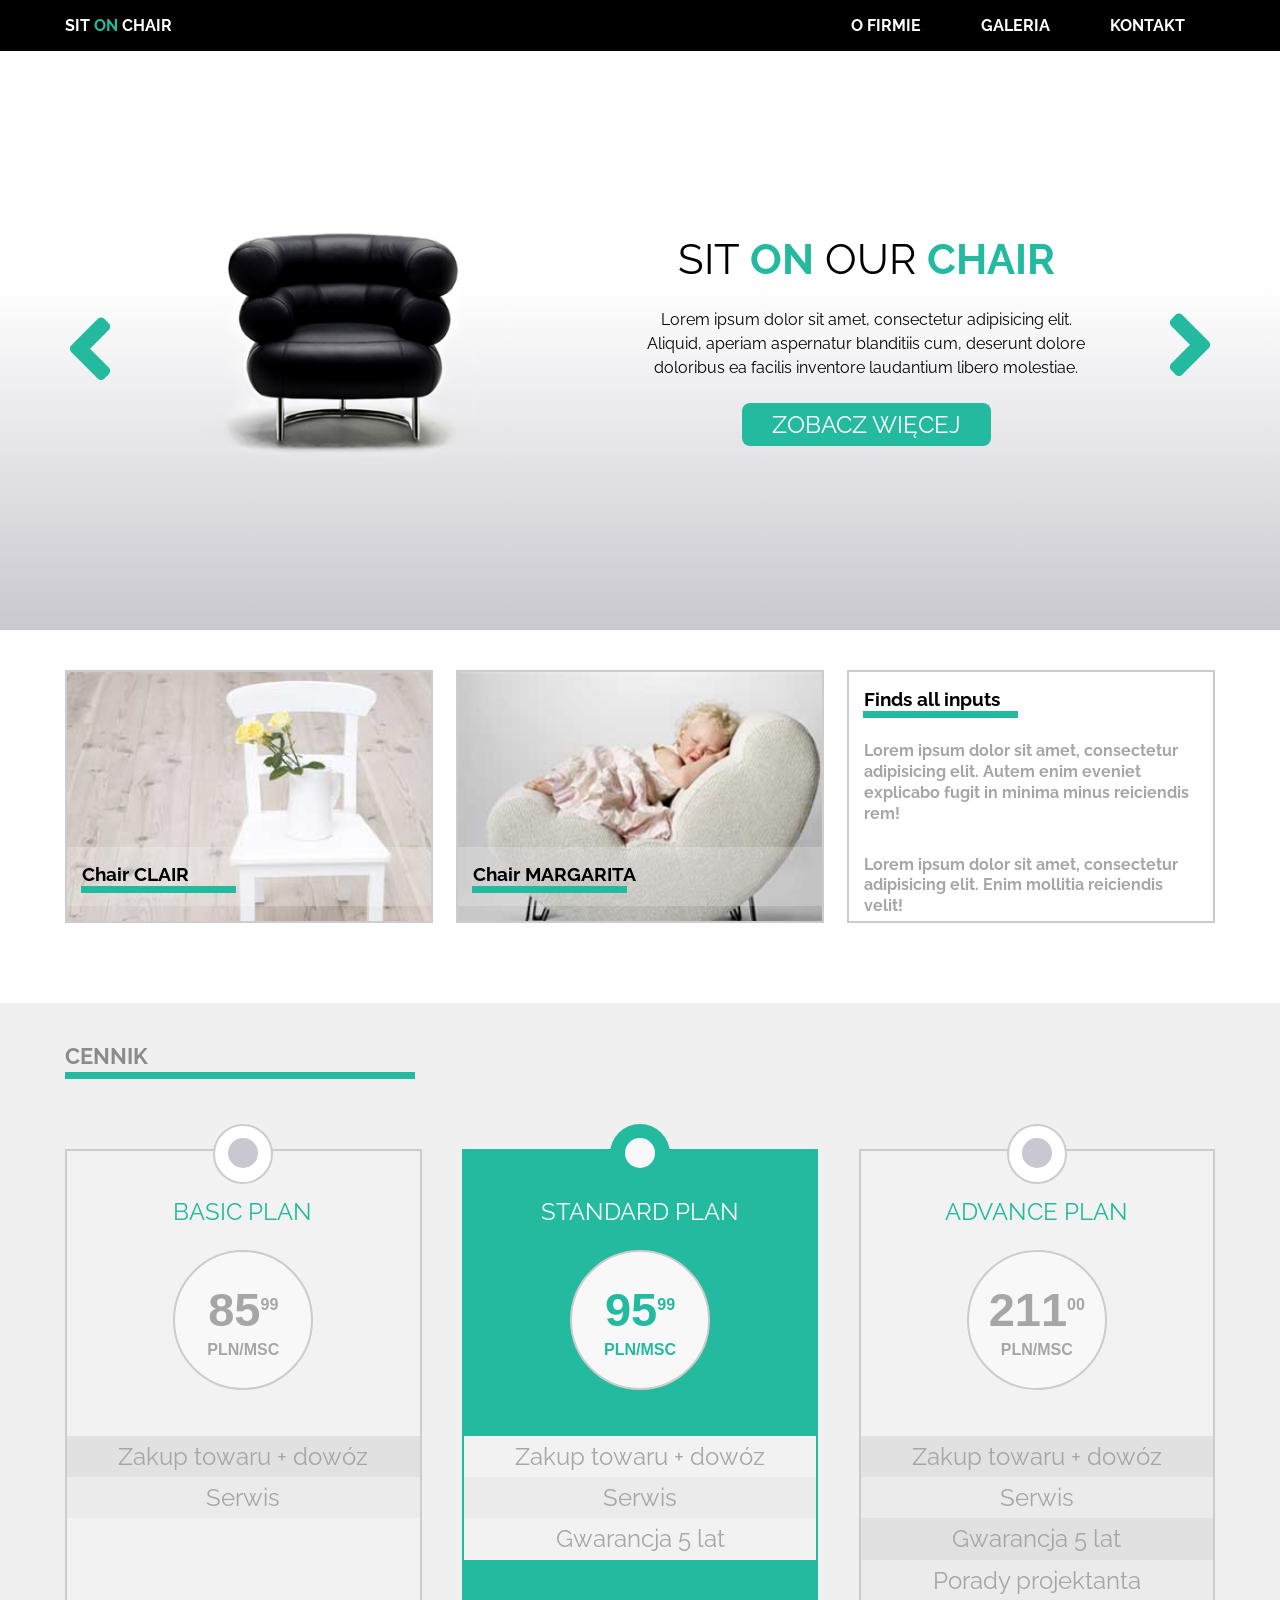
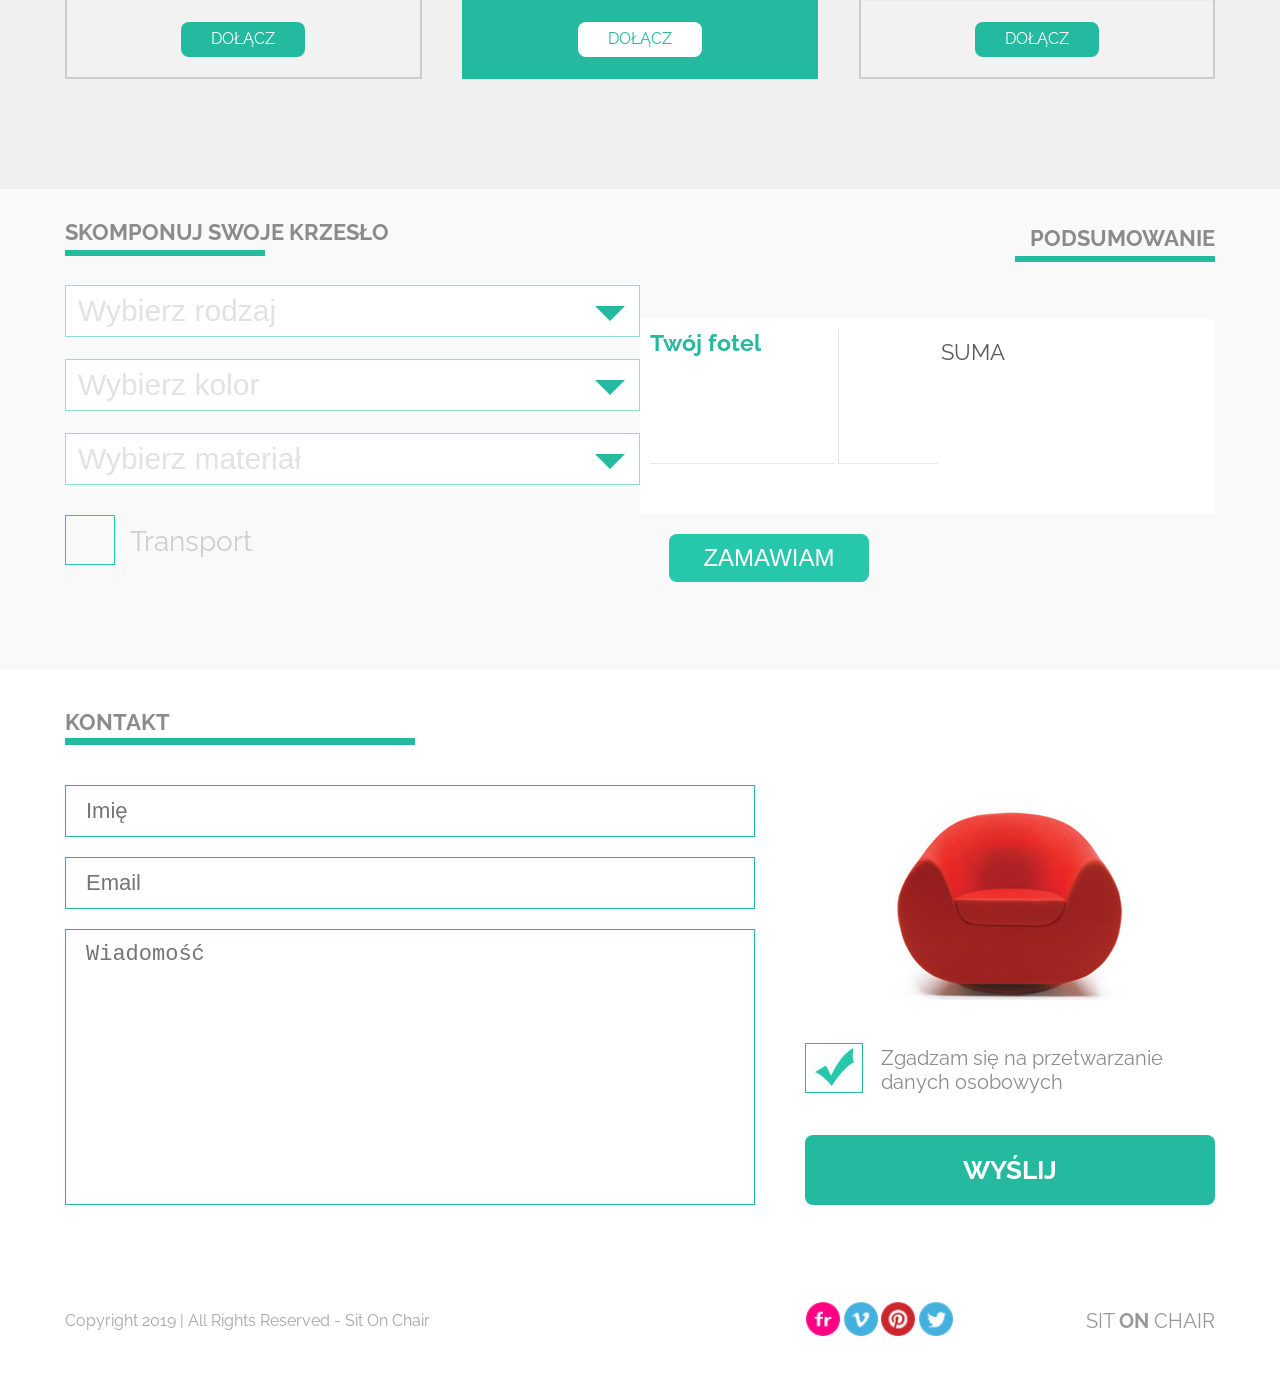
==== commit 6dbb3eb3: "RWD - calculator" ====
--- a/index.html
+++ b/index.html
@@ -75,8 +75,6 @@
     </div>
 </header>
 <!-- / header -->
-
-
 
 <!--sprzed zmian-->
 <!-- header -->
@@ -164,7 +162,6 @@
 </section>
 <!-- / slider -->
 
-
 <!-- offers section -->
 <section class="offers spacing-y">
     <div class="container container--flex">
@@ -204,7 +201,6 @@
 </section>
 <!-- / offers section -->
 
-
 <!-- pricing section -->
 <section class="pricing spacing-y">
     <h2 class="pricing__title container title--decor__sections">CENNIK</h2>
@@ -269,8 +265,7 @@
 </section>
 <!-- / pricing section -->
 
-
-<!--application-->
+<!-- calculator -->
 <section class="calculator">
     <div class="container container--flex">
         <section class="calculator__selection inline">
@@ -343,10 +338,10 @@
             </div>
             <a href="" class="green_button">Zamawiam</a>
         </section>
-    </div>
-</section>
-<!--/ application-->
-
+
+    </div>
+</section>
+<!--/ calculator -->
 
 <!-- form section -->
 <section class="form spacing-y">
@@ -378,7 +373,6 @@
 </section>
 <!-- / form section -->
 
-
 <!-- footer -->
 <footer class="container container--flex">
     <div class="footer__col">
--- a/css/style.css
+++ b/css/style.css
@@ -683,17 +683,14 @@
 
 .inline {
     display: inline-block;
-    /*width: 300px;*/
-    /*padding: 14px;*/
+    width: 80%;
     vertical-align: top;
 }
 
 .calculator__dropdown {
-    border:1px solid #8de0d2;
-    width: 280px;
-    height:38px;
+    border: 1px solid #8de0d2;
     background-color: white;
-    margin-top:22px;
+    margin-top: 22px;
     padding: 8px 12px;
     position: relative;
 }
@@ -708,6 +705,7 @@
     position: relative;
     padding: 30px 30px 30px 0;
 }
+
 .calculator__checkbox input {
     display: block;
     opacity: 0;
@@ -738,6 +736,7 @@
     width: 48px;
     top: 0;
 }
+
 .calculator__checkbox label::after {
     background: url("data:image/svg+xml;charset=US-ASCII,%3Csvg%20xmlns%3D%22http%3A//www.w3.org/2000/svg%22%20xmlns%3Axlink%3D%22http%3A//www.w3.org/1999/xlink%22%20preserveAspectRatio%3D%22xMidYMid%22%20width%3D%2233.875%22%20height%3D%2233%22%20viewBox%3D%220%200%2033.875%2033%22%3E%0A%20%20%3Cpath%20d%3D%22M9.470%2C15.209%20L14.061%2C24.104%20C14.061%2C24.104%2021.522%2C6.026%2033.287%2C-0.000%20C33.000%2C4.304%2031.852%2C8.035%2033.861%2C12.626%20C28.696%2C13.774%2018.078%2C26.687%2014.635%2C33.000%20C9.756%2C26.974%204.017%2C22.382%20-0.000%2C20.948%20L9.470%2C15.209%20Z%22%20fill%3D%22%2327c7ab%22/%3E%0A%3C/svg%3E%0A") no-repeat center;
     border: 0;
@@ -754,6 +753,7 @@
     height: 40px;
 
 }
+
 .inline_text {
     display: inline-block;
     width: 228px;
@@ -762,6 +762,7 @@
     margin-left: 15px;
     color: #aeaeae;
 }
+
 /*.calculator__image img{*/
     /*margin-top: 110px;*/
     /*margin-left: 38px;*/
@@ -799,6 +800,7 @@
     border-radius: 8px;
     text-decoration: none;
 }
+
 .panel_left {
     display: inline-block;
     width: 185px;
@@ -881,6 +883,7 @@
     top: 54px;
     display:none;
 }
+
 .list_panel li {
     margin-top:10px;
     cursor: pointer;
@@ -897,7 +900,7 @@
 @media screen and (max-width: 800px) {
     .slider {
         background: linear-gradient(to bottom, #fff 40%, #c9c8d0);
-        height: calc(81vh - 51px);
+        height: calc(70vh - 51px);
         font-size: 1.6rem;
     }
 
@@ -976,9 +979,9 @@
     .calculator .container--flex {
         flex-direction: column;
     }
-    .calculator .container--flex > section:nth-child(2) {
-        display: none;
-    }
+    /*.calculator .container--flex > section:nth-child(2) {*/
+        /*display: none;*/
+    /*}*/
 
     .main-header__nav {
         display: none;
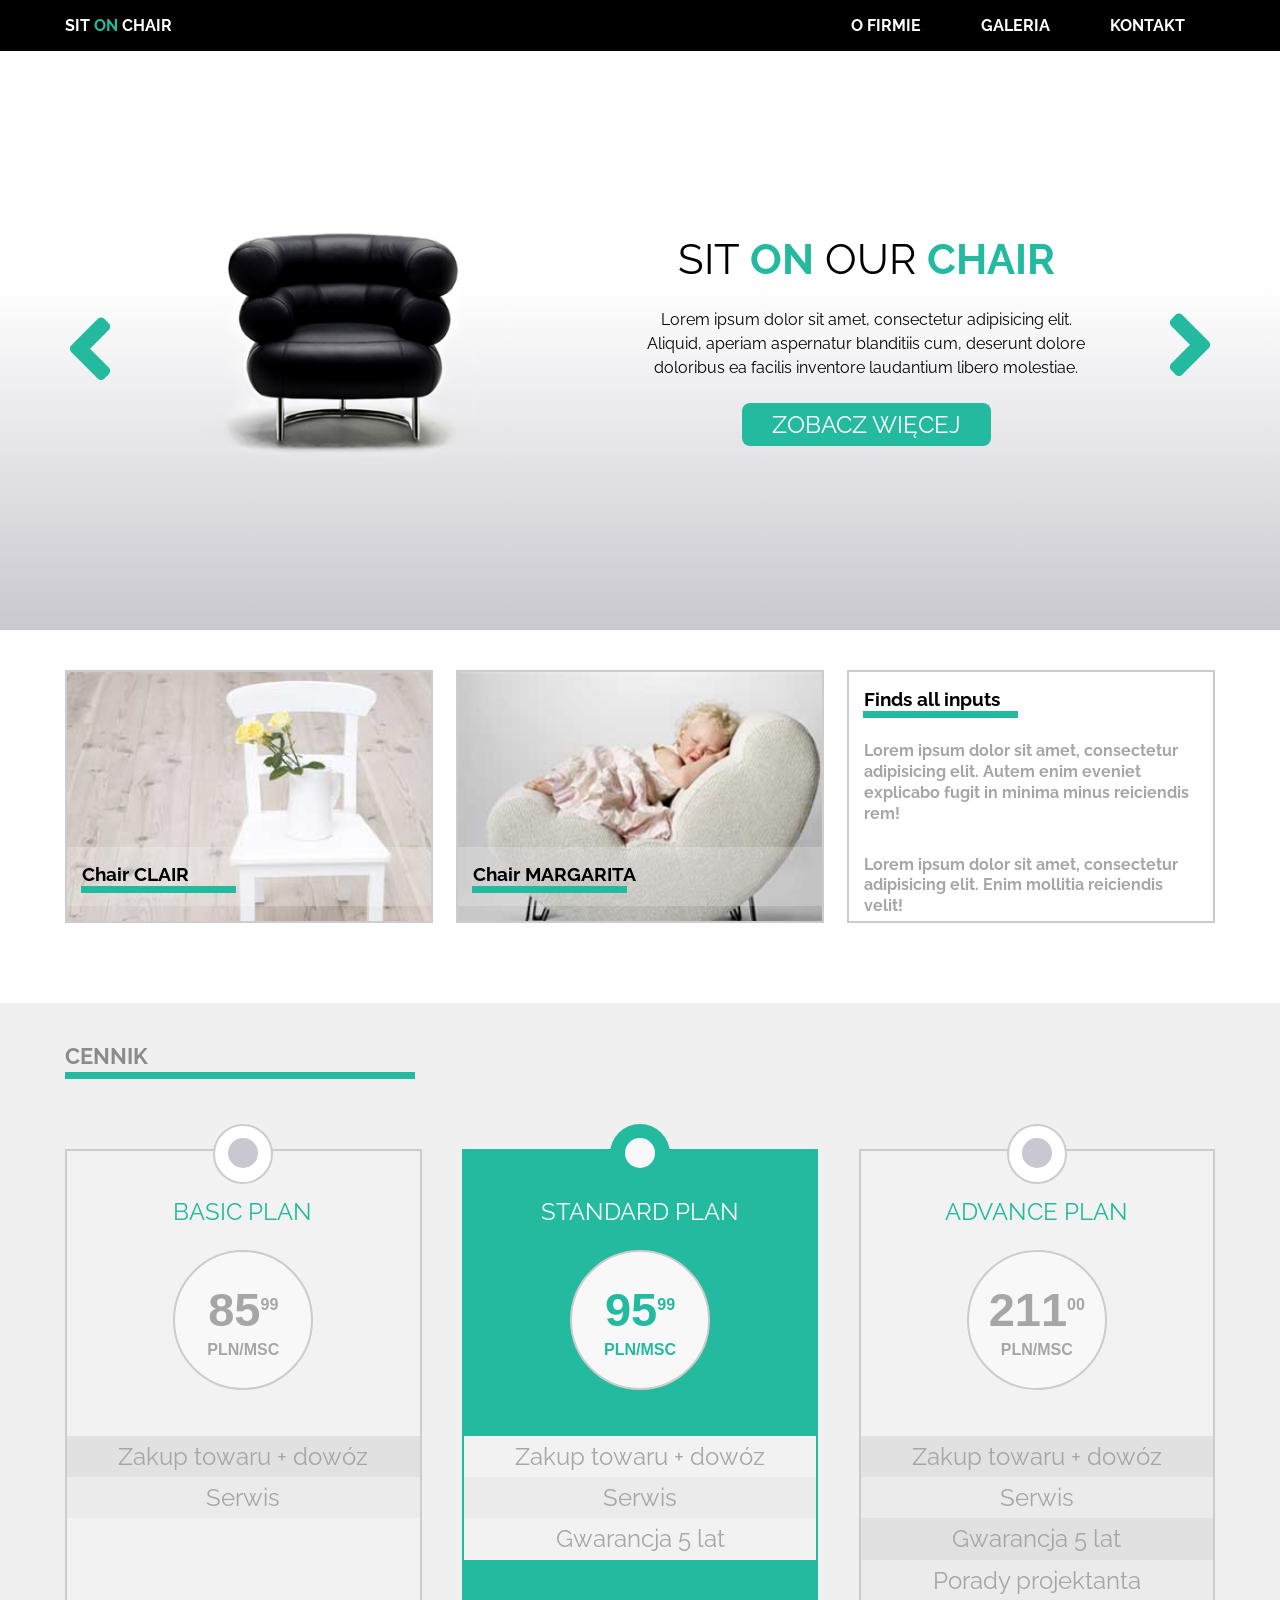
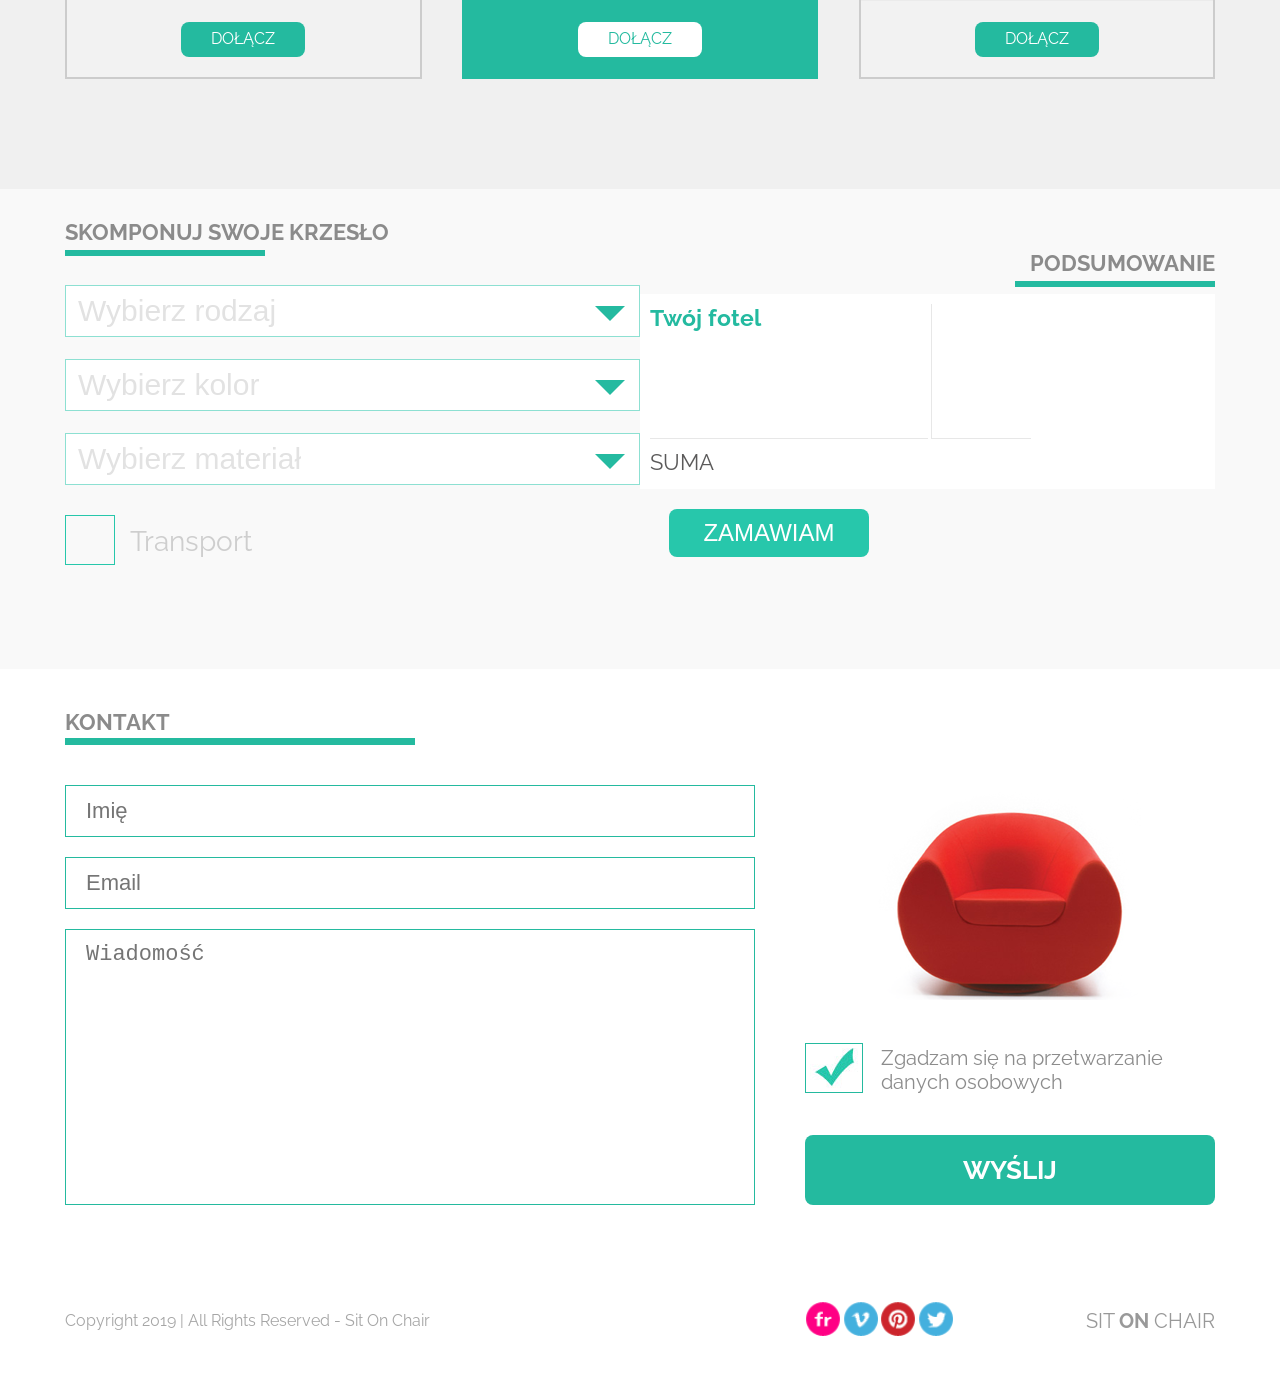
==== commit 358d5575: "Compose your chair - JS: titles and prices added" ====
--- a/index.html
+++ b/index.html
@@ -268,6 +268,7 @@
 <!-- calculator -->
 <section class="calculator">
     <div class="container container--flex">
+
         <section class="calculator__selection inline">
             <header>
                 <h2>SKOMPONUJ SWOJE KRZESŁO</h2>
@@ -310,9 +311,6 @@
             </div>
         </section>
 
-        <!--<section class="calculator__image inline">-->
-            <!--<img src="images/red_chair.png">-->
-        <!--</section>-->
 
         <section class="calculator__summary inline">
             <header class="align_right">
--- a/css/style.css
+++ b/css/style.css
@@ -763,11 +763,6 @@
     color: #aeaeae;
 }
 
-/*.calculator__image img{*/
-    /*margin-top: 110px;*/
-    /*margin-left: 38px;*/
-/*}*/
-
 .calculator .green_bell {
     background-color: #24baa0;
     width: 200px;
@@ -781,8 +776,7 @@
     width:100%;
     height:195px;
     padding:10px;
-    margin-top: 50px;
-
+    /*margin-top: 50px;*/
 }
 
 .calculator .green_button {
@@ -803,7 +797,7 @@
 
 .panel_left {
     display: inline-block;
-    width: 185px;
+    width: 50%;
     vertical-align: top;
     padding-bottom:10px;
     border-bottom:1px solid #e7e7e7;
@@ -872,7 +866,7 @@
 .list_panel {
     background-color: white;
     border: 1px solid #ccc;
-    width: 288px;
+    width: 100%;
     padding-left: 15px;
     padding-bottom: 10px;
     list-style: none;
@@ -885,9 +879,15 @@
 }
 
 .list_panel li {
-    margin-top:10px;
+    margin-top: 2rem;
     cursor: pointer;
     color: #585858;
+    font-size: 2.5rem;
+}
+
+.list_panel li:hover {
+    background-color: #24ba9f;
+    color: white;
 }
 
 .title {
@@ -979,9 +979,6 @@
     .calculator .container--flex {
         flex-direction: column;
     }
-    /*.calculator .container--flex > section:nth-child(2) {*/
-        /*display: none;*/
-    /*}*/
 
     .main-header__nav {
         display: none;
@@ -1019,6 +1016,20 @@
         width: 34px;
         height: 34px;
     }
+
+    .calculator h2 {
+        text-align: center;
+        padding-bottom: 1rem;
+    }
+    .calculator .green_bell {
+        position: absolute;
+        left: 20%;
+        width: 60%;
+    }
+
+    .summary_panel {
+        margin-top: 5rem;
+    }
 }
 
 
@@ -1055,11 +1066,11 @@
     }
 
     .slider__col figure {
-        padding-top: 2rem;
+        padding-top: 3.2rem;
     }
 
     .slider__title {
-        font-size: 3.2rem;
+        font-size: 2.6rem;
     }
 
     .slider__nav {
@@ -1117,7 +1128,6 @@
         padding-top: 2rem;
     }
 }
-
 
 
 /*NAV */
@@ -1134,7 +1144,6 @@
     -webkit-user-select: none;
     user-select: none;
 }
-
 
 
 #menuToggle input
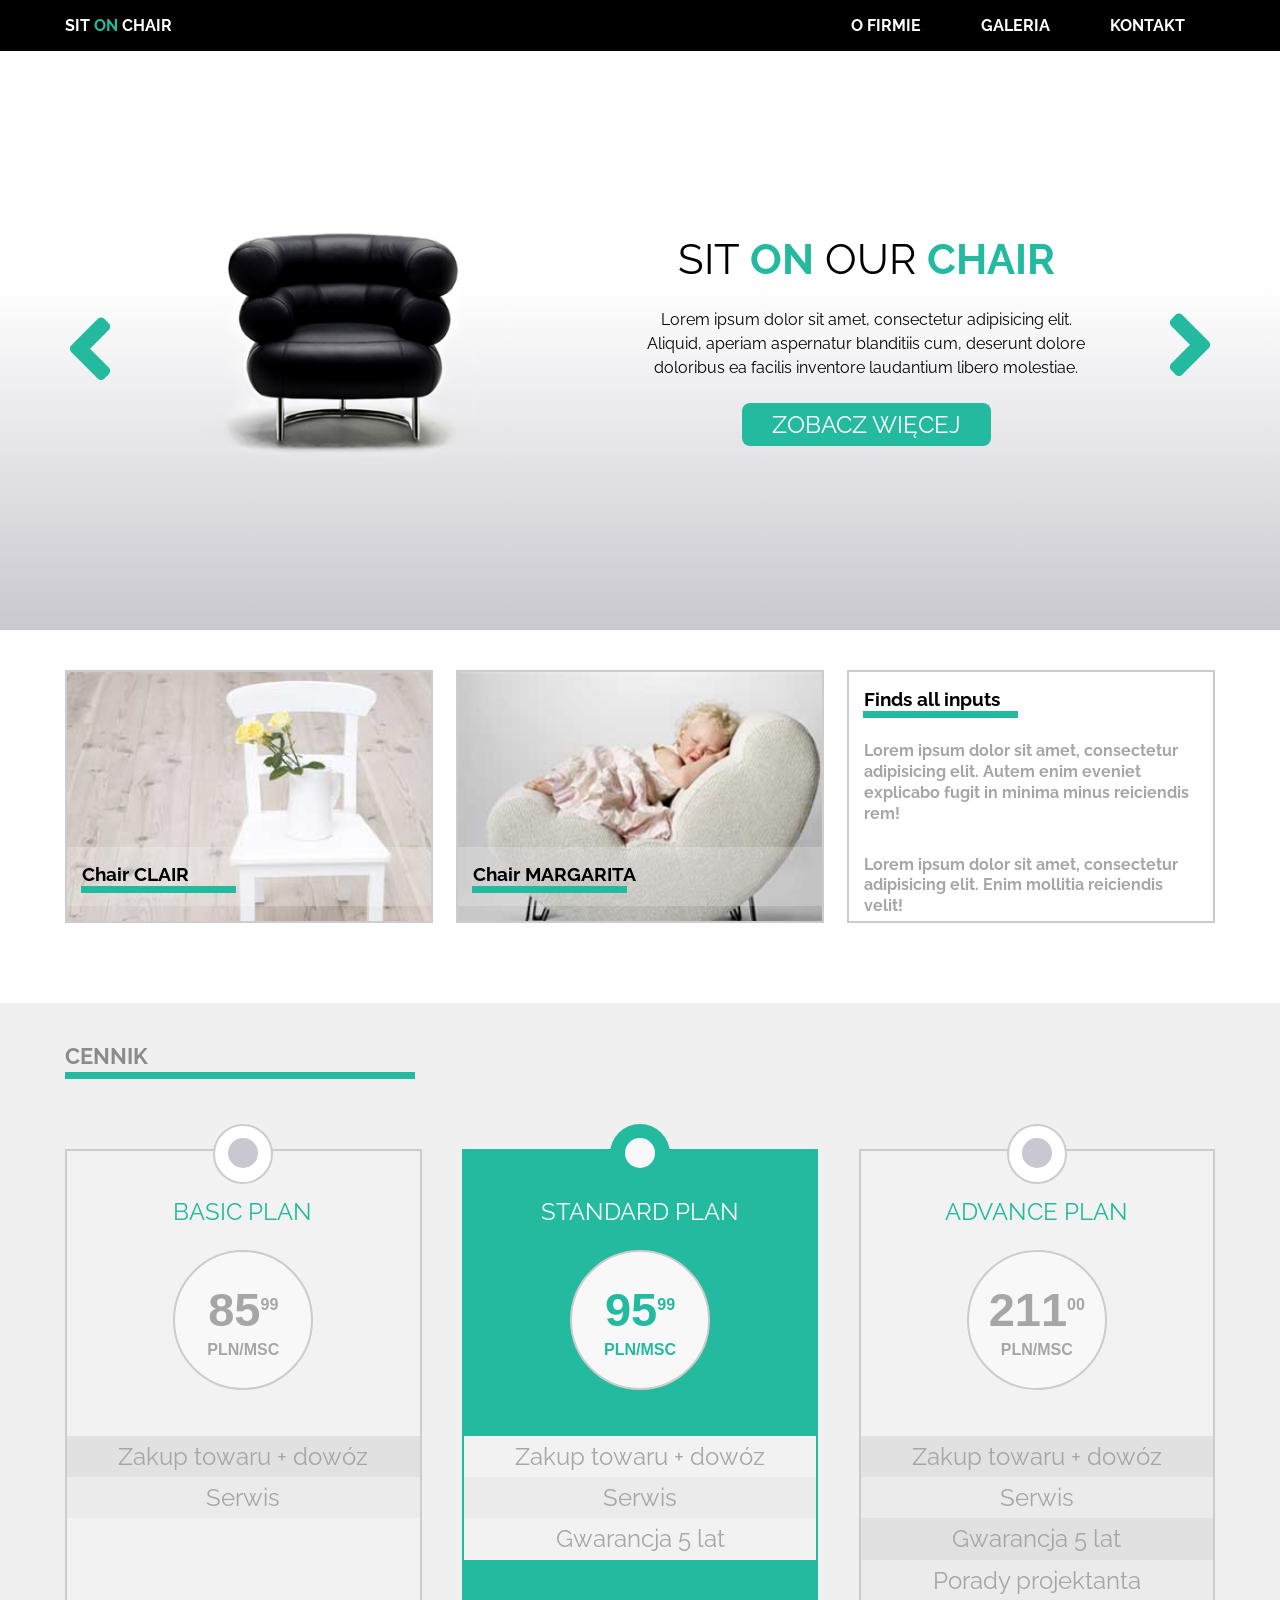
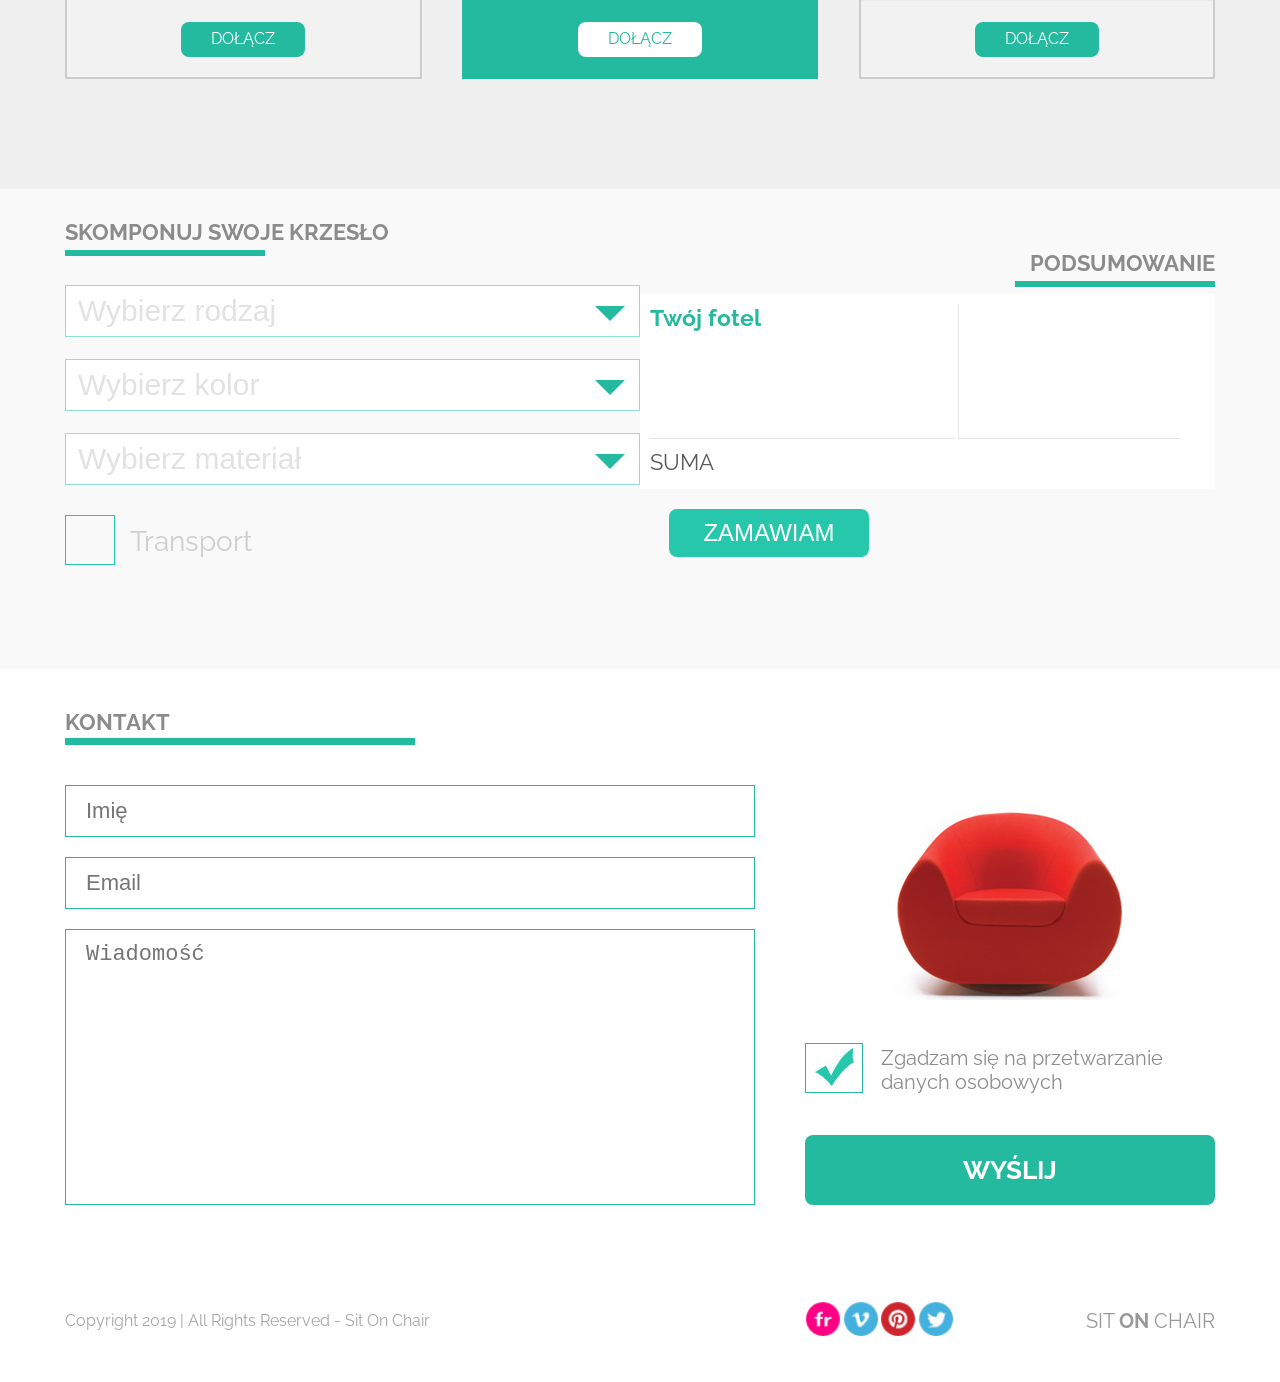
==== commit ebd3a6ad: "Cleaning" ====
--- a/index.html
+++ b/index.html
@@ -1,392 +1,330 @@
 <!DOCTYPE html>
 <html lang="en">
-<head>
-    <meta charset="UTF-8">
+  <head>
+    <meta charset="UTF-8" />
     <title>Sit On Chair</title>
-    <meta name="viewport" content="width=device-width, initial-scale=1.0">
-    <link rel="stylesheet" href="css/style.css">
-    <link rel="stylesheet" href="https://use.fontawesome.com/releases/v5.6.1/css/all.css"
-          integrity="sha384-gfdkjb5BdAXd+lj+gudLWI+BXq4IuLW5IT+brZEZsLFm++aCMlF1V92rMkPaX4PP"
-          crossorigin="anonymous">
-    <link rel="stylesheet" href="https://fonts.googleapis.com/css?family=Raleway:300,400,400i,700&amp;subset=latin-ext" >
+    <meta name="viewport" content="width=device-width, initial-scale=1.0" />
+    <link rel="stylesheet" href="css/style.css" />
+    <link
+      rel="stylesheet"
+      href="https://use.fontawesome.com/releases/v5.6.1/css/all.css"
+      integrity="sha384-gfdkjb5BdAXd+lj+gudLWI+BXq4IuLW5IT+brZEZsLFm++aCMlF1V92rMkPaX4PP"
+      crossorigin="anonymous"
+    />
+    <link
+      rel="stylesheet"
+      href="https://fonts.googleapis.com/css?family=Raleway:300,400,400i,700&amp;subset=latin-ext"
+    />
     <script src="js/app.js"></script>
-</head>
-<body>
-
-<!--<nav role="navigation">-->
-    <!--<div id="menuToggle">-->
-        <!--<input type="checkbox" />-->
-
-        <!--<span></span>-->
-        <!--<span></span>-->
-        <!--<span></span>-->
-
-        <!--<ul id="menu">-->
-            <!--<a href="#"><li>O Firmie</li></a>-->
-            <!--<ul class="nav-list nav-list&#45;&#45;sub">-->
-                <!--<li><a href="#">Aktualności</a></li>-->
-                <!--<li><a href="#">Nasz team</a></li>-->
-                <!--<li><a href="#">Historia</a></li>-->
-            <!--</ul>-->
-            <!--<a href="#"><li>Galeria</li></a>-->
-            <!--<a href="#"><li>Kontakt</li></a>-->
-        <!--</ul>-->
-    <!--</div>-->
-<!--</nav>-->
-
-<!-- header -->
-<header class="main-header">
-    <div class="container container--flex">
+  </head>
+  <body>
+    <!-- header -->
+    <header class="main-header">
+      <div class="container container--flex">
         <h1 class="main-header__logo">
-            <a href="#">
-                SIT <span class="decor-text">ON</span> CHAIR
-            </a>
+          <a href="#"> SIT <span class="decor-text">ON</span> CHAIR </a>
         </h1>
         <nav class="main-header__nav" role="navigation">
-            <ul class="nav-list">
-                <li>
-                    <a href="#">O Firmie</a>
-                    <ul class="nav-list nav-list--sub">
-                        <li><a href="#">Aktualności</a></li>
-                        <li><a href="#">Nasz team</a></li>
-                        <li><a href="#">Historia</a></li>
-                    </ul>
-                </li>
-                <li><a href="#">Galeria</a></li>
-                <li><a href="#">Kontakt</a></li>
+          <ul class="nav-list">
+            <li>
+              <a href="#">O Firmie</a>
+              <ul class="nav-list nav-list--sub">
+                <li><a href="#">Aktualności</a></li>
+                <li><a href="#">Nasz team</a></li>
+                <li><a href="#">Historia</a></li>
+              </ul>
+            </li>
+            <li><a href="#">Galeria</a></li>
+            <li><a href="#">Kontakt</a></li>
+          </ul>
+        </nav>
+
+        <nav class="main-header__mobileNav" role="navigation">
+          <ul class="nav-list">
+            <li>
+              <a href="#">O Firmie</a>
+              <ul class="nav-list nav-list--sub">
+                <li><a href="#">Aktualności</a></li>
+                <li><a href="#">Nasz team</a></li>
+                <li><a href="#">Historia</a></li>
+              </ul>
+            </li>
+            <li><a href="#">Galeria</a></li>
+            <li><a href="#">Kontakt</a></li>
+          </ul>
+        </nav>
+      </div>
+    </header>
+    <!-- / header -->
+
+    <!-- slider -->
+    <section class="slider">
+      <div class="slider__el">
+        <div class="container container--flex">
+          <div class="slider__col">
+            <figure class="slides">
+              <img src="images/black_chair.png" alt="" />
+            </figure>
+
+            <figure class="slides">
+              <img src="images/orange_chair.png" alt="" />
+            </figure>
+          </div>
+
+          <div class="slider__col slider__col--small">
+            <h2 class="slider__title">
+              SIT <strong class="decor-text">ON</strong> OUR
+              <strong class="decor-text">CHAIR</strong>
+            </h2>
+            <p>
+              Lorem ipsum dolor sit amet, consectetur adipisicing elit. Aliquid,
+              aperiam aspernatur blanditiis cum, deserunt dolore doloribus ea
+              facilis inventore laudantium libero molestiae.
+            </p>
+            <a href="#" class="button">
+              Zobacz więcej
+            </a>
+          </div>
+
+          <button class="slider__nav slider__nav--prev">
+            <i class="fas fa-angle-left"></i>
+          </button>
+          <button class="slider__nav slider__nav--next">
+            <i class="fas fa-angle-right"></i>
+          </button>
+        </div>
+      </div>
+    </section>
+    <!-- / slider -->
+
+    <!-- offers section -->
+    <section class="offers spacing-y">
+      <div class="container container--flex">
+        <div class="offers__col">
+          <a href="#">
+            <div class="box1_img"></div>
+          </a>
+          <div class="offers__details">
+            <h3 class="title--decor">
+              Chair CLAIR
+            </h3>
+          </div>
+        </div>
+
+        <div class="offers__col">
+          <a href="#">
+            <div class="box2_img"></div>
+          </a>
+          <div class="offers__details">
+            <h3 class="title--decor">
+              Chair MARGARITA
+            </h3>
+          </div>
+        </div>
+
+        <div class="offers__col">
+          <div class="offers__spacing">
+            <h3 class="title--decor">Finds all inputs</h3>
+            <p>
+              Lorem ipsum dolor sit amet, consectetur adipisicing elit. Autem
+              enim eveniet explicabo fugit in minima minus reiciendis rem!
+            </p>
+            <p>
+              Lorem ipsum dolor sit amet, consectetur adipisicing elit. Enim
+              mollitia reiciendis velit!
+            </p>
+          </div>
+        </div>
+      </div>
+    </section>
+    <!-- / offers section -->
+
+    <!-- pricing section -->
+    <section class="pricing spacing-y">
+      <h2 class="pricing__title container title--decor__sections">CENNIK</h2>
+      <div class="container container--flex">
+        <div class="pricing__col">
+          <div class="pricing__col--plan">
+            <h3>BASIC PLAN</h3>
+            <div class="circle">
+              <strong>85<sup>99</sup></strong>
+              <strong>PLN/MSC</strong>
+            </div>
+          </div>
+          <div class="pricing__col--descrip">
+            <ul class="pricing__col--txt">
+              <li>Zakup towaru + dowóz</li>
+              <li>Serwis</li>
             </ul>
-        </nav>
-
-        <nav class="main-header__mobileNav" role="navigation">
-            <ul class="nav-list">
-                <li>
-                    <a href="#">O Firmie</a>
-                    <ul class="nav-list nav-list--sub">
-                        <li><a href="#">Aktualności</a></li>
-                        <li><a href="#">Nasz team</a></li>
-                        <li><a href="#">Historia</a></li>
-                    </ul>
-                </li>
-                <li><a href="#">Galeria</a></li>
-                <li><a href="#">Kontakt</a></li>
+            <a href="#" class="button">DOŁĄCZ</a>
+          </div>
+        </div>
+
+        <div class="pricing__col pricing__col--standard">
+          <div class="pricing__col--plan">
+            <h3>STANDARD PLAN</h3>
+            <div class="circle">
+              <strong>95<sup>99</sup></strong>
+              <strong>PLN/MSC</strong>
+            </div>
+          </div>
+
+          <div class="pricing__col--descrip">
+            <ul class="pricing__col--txt">
+              <li>Zakup towaru + dowóz</li>
+              <li>Serwis</li>
+              <li>Gwarancja 5 lat</li>
             </ul>
-        </nav>
-
-    </div>
-</header>
-<!-- / header -->
-
-<!--sprzed zmian-->
-<!-- header -->
-<!--<header class="main-header">-->
-    <!--<div class="container container&#45;&#45;flex">-->
-        <!--<h1 class="main-header__logo">-->
-            <!--<a href="#">-->
-                <!--SIT <span class="decor-text">ON</span> CHAIR-->
-            <!--</a>-->
-        <!--</h1>-->
-        <!--<nav class="main-header__nav" role="navigation">-->
-            <!--<ul class="nav-list">-->
-                <!--<li>-->
-                    <!--<a href="#">O Firmie</a>-->
-                    <!--<ul class="nav-list nav-list&#45;&#45;sub">-->
-                        <!--<li><a href="#">Aktualności</a></li>-->
-                        <!--<li><a href="#">Nasz team</a></li>-->
-                        <!--<li><a href="#">Historia</a></li>-->
-                    <!--</ul>-->
-                <!--</li>-->
-                <!--<li><a href="#">Galeria</a></li>-->
-                <!--<li><a href="#">Kontakt</a></li>-->
-            <!--</ul>-->
-        <!--</nav>-->
-
-        <!--<nav class="main-header__mobileNav" role="navigation">-->
-            <!--<ul class="nav-list">-->
-                <!--<li>-->
-                    <!--<a href="#">O Firmie</a>-->
-                    <!--<ul class="nav-list nav-list&#45;&#45;sub">-->
-                        <!--<li><a href="#">Aktualności</a></li>-->
-                        <!--<li><a href="#">Nasz team</a></li>-->
-                        <!--<li><a href="#">Historia</a></li>-->
-                    <!--</ul>-->
-                <!--</li>-->
-                <!--<li><a href="#">Galeria</a></li>-->
-                <!--<li><a href="#">Kontakt</a></li>-->
-            <!--</ul>-->
-        <!--</nav>-->
-
-    <!--</div>-->
-<!--</header>-->
-<!-- / header -->
-
-<!-- slider -->
-<section class="slider">
-    <div class="slider__el">
-
-        <div class="container container--flex">
-
-            <div class="slider__col">
-                <figure class="slides">
-                    <img src="images/black_chair.png" alt="">
-                </figure>
-
-                <figure class="slides">
-                    <img src="images/orange_chair.png" alt="">
-                </figure>
-            </div>
-
-            <div class="slider__col slider__col--small">
-                <h2 class="slider__title">
-                    SIT <strong class="decor-text">ON</strong>
-                    OUR <strong class="decor-text">CHAIR</strong>
-                </h2>
-                <p>
-                    Lorem ipsum dolor sit amet, consectetur adipisicing elit. Aliquid,
-                    aperiam aspernatur blanditiis cum, deserunt dolore doloribus ea facilis
-                    inventore laudantium libero molestiae.
-                </p>
-                <a href="#" class="button">
-                    Zobacz więcej
-                </a>
-            </div>
-
-            <button class="slider__nav slider__nav--prev">
-                <i class="fas fa-angle-left"></i>
-            </button>
-            <button class="slider__nav slider__nav--next">
-                <i class="fas fa-angle-right"></i>
-            </button>
-        </div>
-
-    </div>
-</section>
-<!-- / slider -->
-
-<!-- offers section -->
-<section class="offers spacing-y">
-    <div class="container container--flex">
-
-        <div class="offers__col">
-            <a href="#">
-                <div class="box1_img"></div>
+            <a href="#" class="button">DOŁĄCZ</a>
+          </div>
+        </div>
+
+        <div class="pricing__col">
+          <div class="pricing__col--plan">
+            <h3>ADVANCE PLAN</h3>
+            <div class="circle">
+              <strong>211<sup>00</sup></strong>
+              <strong>PLN/MSC</strong>
+            </div>
+          </div>
+          <div class="pricing__col--descrip">
+            <ul class="pricing__col--txt">
+              <li>Zakup towaru + dowóz</li>
+              <li>Serwis</li>
+              <li>Gwarancja 5 lat</li>
+              <li>Porady projektanta</li>
+            </ul>
+            <a href="#" class="button">DOŁĄCZ</a>
+          </div>
+        </div>
+      </div>
+    </section>
+    <!-- / pricing section -->
+
+    <!-- calculator -->
+    <section class="calculator">
+      <div class="container container--flex">
+        <section class="calculator__selection inline">
+          <header>
+            <h2>SKOMPONUJ SWOJE KRZESŁO</h2>
+            <span class="green_bell"></span>
+          </header>
+
+          <div class="calculator__form">
+            <div class="calculator__dropdown">
+              <span class="calculator__label">Wybierz rodzaj</span>
+              <span class="calculator__arrow"></span>
+              <ul class="list_panel">
+                <li>Clair</li>
+                <li>Margarita</li>
+                <li>Selena</li>
+              </ul>
+            </div>
+            <div class="calculator__dropdown">
+              <span class="calculator__label">Wybierz kolor</span>
+              <span class="calculator__arrow"></span>
+              <ul class="list_panel">
+                <li>Czerwony</li>
+                <li>Czarny</li>
+                <li>Pomarańczowy</li>
+              </ul>
+            </div>
+            <div class="calculator__dropdown">
+              <span class="calculator__label">Wybierz materiał</span>
+              <span class="calculator__arrow"></span>
+              <ul class="list_panel">
+                <li>Tkanina</li>
+                <li>Skóra</li>
+              </ul>
+            </div>
+            <div class="calculator__checkbox check-box">
+              <input
+                type="checkbox"
+                id="transport"
+                data-transport-price="200"
+              />
+              <label for="transport">Transport</label>
+            </div>
+          </div>
+        </section>
+
+        <section class="calculator__summary inline">
+          <header class="align_right">
+            <h2>PODSUMOWANIE</h2>
+            <span class="green_bell"></span>
+          </header>
+
+          <div class="summary_panel">
+            <div class="panel_left">
+              <h4 class="title">Twój fotel</h4>
+              <span class="color"></span>
+              <span class="pattern"></span>
+              <span class="transport"></span>
+            </div>
+            <div class="panel_right">
+              <h4 class="title value"></h4>
+              <span class="color value"></span>
+              <span class="pattern value"></span>
+              <span class="transport value"></span>
+            </div>
+            <div class="sum_label">SUMA</div>
+            <div class="sum"><strong></strong></div>
+          </div>
+          <a href="" class="green_button">Zamawiam</a>
+        </section>
+      </div>
+    </section>
+    <!--/ calculator -->
+
+    <!-- form section -->
+    <section class="form spacing-y">
+      <h2 class="form__title container title--decor__sections">KONTAKT</h2>
+      <div class="container">
+        <form action="" method="post" class="container--flex">
+          <div class="form__col">
+            <input type="text" name="imie" placeholder="Imię" required />
+            <input type="email" name="email" placeholder="Email" />
+            <textarea
+              rows="10"
+              cols="60"
+              id="message"
+              placeholder="Wiadomość"
+            ></textarea>
+          </div>
+
+          <div class="form__col--small">
+            <figure>
+              <div class="red_chair_img"></div>
+            </figure>
+            <label for="personal_data" class="check--container"
+              >Zgadzam się na przetwarzanie danych osobowych
+              <input type="checkbox" id="personal_data" checked="checked" />
+              <span class="check--image"></span>
+            </label>
+            <a href="#" class="button">
+              Wyślij
             </a>
-            <div class="offers__details">
-                <h3 class="title--decor">
-                    Chair CLAIR
-                </h3>
-            </div>
-        </div>
-
-        <div class="offers__col">
-            <a href="#">
-                <div class="box2_img"></div>
-            </a>
-            <div class="offers__details">
-                <h3 class="title--decor">
-                    Chair MARGARITA
-                </h3>
-            </div>
-        </div>
-
-        <div class="offers__col">
-            <div class="offers__spacing">
-                <h3 class="title--decor">Finds all inputs</h3>
-                <p>Lorem ipsum dolor sit amet, consectetur adipisicing elit.
-                    Autem enim eveniet explicabo fugit in minima minus reiciendis rem!</p>
-                <p>Lorem ipsum dolor sit amet, consectetur adipisicing elit. Enim mollitia reiciendis velit!</p>
-            </div>
-        </div>
-
-    </div>
-</section>
-<!-- / offers section -->
-
-<!-- pricing section -->
-<section class="pricing spacing-y">
-    <h2 class="pricing__title container title--decor__sections">CENNIK</h2>
-    <div class="container container--flex">
-
-        <div class="pricing__col">
-            <div class="pricing__col--plan">
-                <h3>BASIC PLAN</h3>
-                <div class="circle">
-                    <strong>85<sup>99</sup></strong>
-                    <strong>PLN/MSC</strong>
-                </div>
-            </div>
-            <div class="pricing__col--descrip">
-                <ul class="pricing__col--txt">
-                    <li>Zakup towaru + dowóz</li>
-                    <li>Serwis</li>
-                </ul>
-                <a href="#" class="button">DOŁĄCZ</a>
-            </div>
-        </div>
-
-        <div class="pricing__col pricing__col--standard">
-            <div class="pricing__col--plan">
-                <h3>STANDARD PLAN</h3>
-                <div class="circle">
-                    <strong>95<sup>99</sup></strong>
-                    <strong>PLN/MSC</strong>
-                </div>
-            </div>
-
-            <div class="pricing__col--descrip">
-                <ul class="pricing__col--txt">
-                    <li>Zakup towaru + dowóz</li>
-                    <li>Serwis</li>
-                    <li>Gwarancja 5 lat</li>
-                </ul>
-                <a href="#" class="button">DOŁĄCZ</a>
-            </div>
-        </div>
-
-        <div class="pricing__col">
-            <div class="pricing__col--plan">
-                <h3>ADVANCE PLAN</h3>
-                <div class="circle">
-                    <strong>211<sup>00</sup></strong>
-                    <strong>PLN/MSC</strong>
-                </div>
-            </div>
-            <div class="pricing__col--descrip">
-                <ul class="pricing__col--txt">
-                    <li>Zakup towaru + dowóz</li>
-                    <li>Serwis</li>
-                    <li>Gwarancja 5 lat</li>
-                    <li>Porady projektanta</li>
-                </ul>
-                <a href="#" class="button">DOŁĄCZ</a>
-            </div>
-        </div>
-
-    </div>
-</section>
-<!-- / pricing section -->
-
-<!-- calculator -->
-<section class="calculator">
-    <div class="container container--flex">
-
-        <section class="calculator__selection inline">
-            <header>
-                <h2>SKOMPONUJ SWOJE KRZESŁO</h2>
-                <span class="green_bell"></span>
-            </header>
-
-            <div class="calculator__form">
-                <div class="calculator__dropdown">
-                    <span class="calculator__label">Wybierz rodzaj</span>
-                    <span class="calculator__arrow"></span>
-                    <ul class="list_panel">
-                        <li>Clair</li>
-                        <li>Margarita</li>
-                        <li>Selena</li>
-                    </ul>
-                </div>
-                <div class="calculator__dropdown">
-                    <span class="calculator__label">Wybierz kolor</span>
-                    <span class="calculator__arrow"></span>
-                    <ul class="list_panel">
-                        <li>Czerwony</li>
-                        <li>Czarny</li>
-                        <li>Pomarańczowy</li>
-                    </ul>
-                </div>
-                <div class="calculator__dropdown">
-                    <span class="calculator__label">Wybierz materiał</span>
-                    <span class="calculator__arrow"></span>
-                    <ul class="list_panel">
-                        <li>Tkanina</li>
-                        <li>Skóra</li>
-                    </ul>
-                </div>
-                <div class="calculator__checkbox check-box">
-                    <input type="checkbox" id="transport" data-transport-price="200">
-                    <label for="transport">Transport</label>
-                </div>
-                <!--<div class="checkbox"></div>-->
-                <!--<span class="list_label inline_text">Transport</span>-->
-            </div>
-        </section>
-
-
-        <section class="calculator__summary inline">
-            <header class="align_right">
-                <h2>PODSUMOWANIE</h2>
-                <span class="green_bell"></span>
-            </header>
-
-            <div class="summary_panel">
-                <div class="panel_left">
-                    <h4 class="title">Twój fotel</h4>
-                    <span class="color"></span>
-                    <span class="pattern"></span>
-                    <span class="transport"></span>
-                </div>
-                <div class="panel_right">
-                    <h4 class="title value"></h4>
-                    <span class="color value"></span>
-                    <span class="pattern value"></span>
-                    <span class="transport value"></span>
-                </div>
-                <div class="sum_label">SUMA</div>
-                <div class="sum"><strong></strong></div>
-            </div>
-            <a href="" class="green_button">Zamawiam</a>
-        </section>
-
-    </div>
-</section>
-<!--/ calculator -->
-
-<!-- form section -->
-<section class="form spacing-y">
-    <h2 class="form__title container title--decor__sections">KONTAKT</h2>
-    <div class="container">
-
-        <form action="" method="post" class="container--flex">
-            <div class="form__col">
-                <input type="text" name="imie" placeholder="Imię" required>
-                <input type="email" name="email" placeholder="Email">
-                <textarea rows="10" cols="60" id="message" placeholder="Wiadomość"></textarea>
-            </div>
-
-            <div class="form__col--small">
-                <figure>
-                    <div class="red_chair_img"></div>
-                </figure>
-                <label for="personal_data" class="check--container">Zgadzam się na przetwarzanie danych osobowych
-                    <input type="checkbox" id="personal_data" checked="checked">
-                    <span class="check--image"></span>
-                </label>
-                <a href="#" class="button">
-                    Wyślij
-                </a>
-            </div>
+          </div>
         </form>
-
-    </div>
-</section>
-<!-- / form section -->
-
-<!-- footer -->
-<footer class="container container--flex">
-    <div class="footer__col">
+      </div>
+    </section>
+    <!-- / form section -->
+
+    <!-- footer -->
+    <footer class="container container--flex">
+      <div class="footer__col">
         <p>Copyright 2019 | All Rights Reserved - Sit On Chair</p>
-    </div>
-    <div class="footer__col footer__col--small footer--flex">
+      </div>
+      <div class="footer__col footer__col--small footer--flex">
         <div class="footer__col--small">
-            <a href="#"><div class="flickr_img"></div></a>
-            <a href="#"><div class="vimeo_img"></div></a>
-            <a href="#"><div class="pinterest_img"></div></a>
-            <a href="#"><div class="twitter_img"></div></a>
+          <a href="#"><div class="flickr_img"></div></a>
+          <a href="#"><div class="vimeo_img"></div></a>
+          <a href="#"><div class="pinterest_img"></div></a>
+          <a href="#"><div class="twitter_img"></div></a>
         </div>
         <p>SIT <span>ON</span> CHAIR</p>
-    </div>
-</footer>
-<!-- / footer -->
-
-</body>
-</html>+      </div>
+    </footer>
+    <!-- / footer -->
+  </body>
+</html>
--- a/css/style.css
+++ b/css/style.css
@@ -775,8 +775,7 @@
     background-color: white;
     width:100%;
     height:195px;
-    padding:10px;
-    /*margin-top: 50px;*/
+    padding: 1rem;
 }
 
 .calculator .green_button {
@@ -797,7 +796,7 @@
 
 .panel_left {
     display: inline-block;
-    width: 50%;
+    width: 55%;
     vertical-align: top;
     padding-bottom:10px;
     border-bottom:1px solid #e7e7e7;
@@ -806,7 +805,7 @@
 
 .panel_right {
     display: inline-block;
-    width: 100px;
+    width: 40%;
     border-left:1px solid #e7e7e7;
     text-align: right;
     vertical-align: top;
